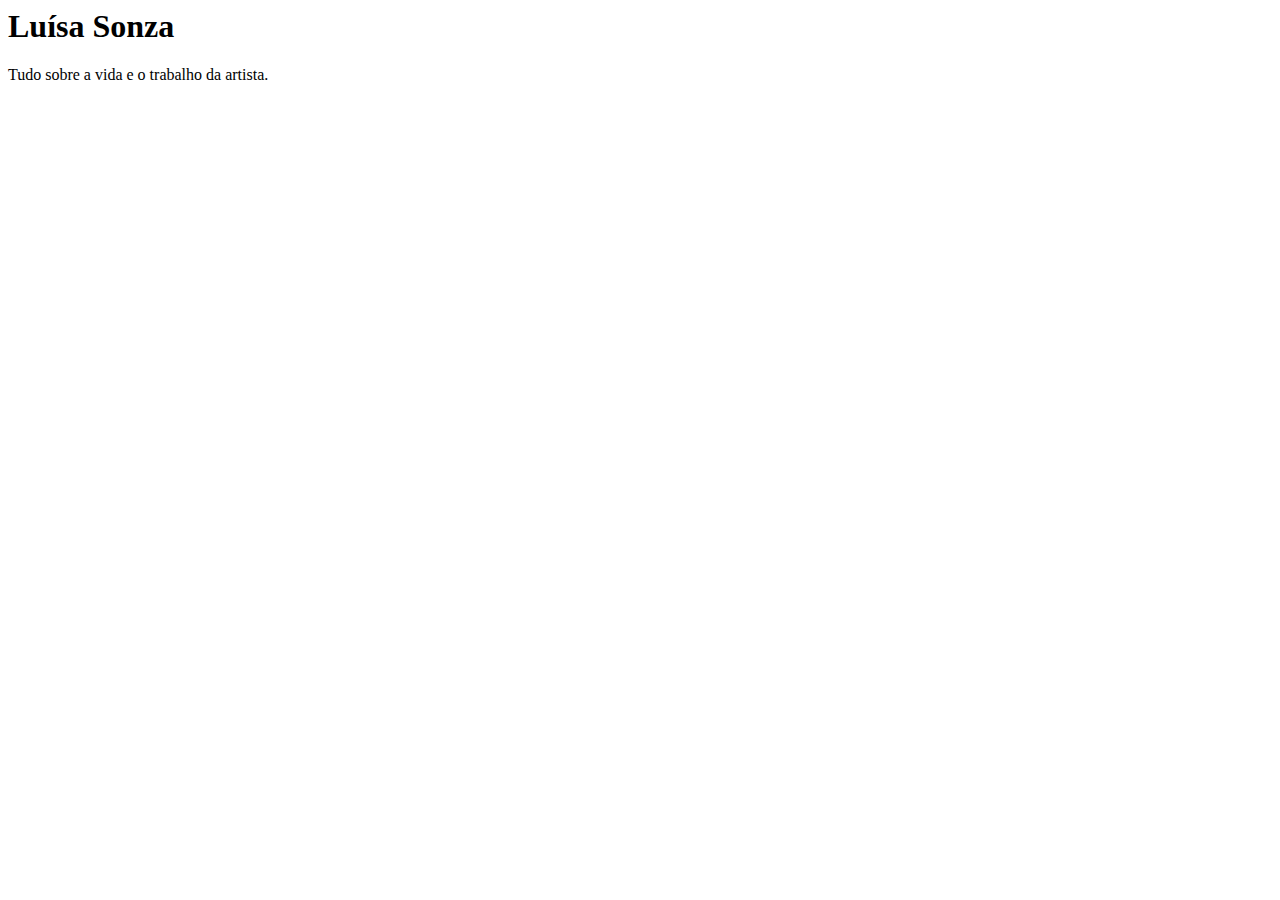
==== index.html @ fafc8a3d "rename Untitled-1.html to index.html" ====
<head>
    <meta charset="UTF-8">
    <meta name="viewport" content="width=device-width, initial-scale=1.0">
    <link rel="stylesheet" href="Untitled-1.css">
    <title>Luísa Sonza</title>
    
</head>
<body>

<div class="content">
    <h1>Luísa Sonza</h1>
    <p>Tudo sobre a vida e o trabalho da artista.</p>
</div>

</body>
</html>
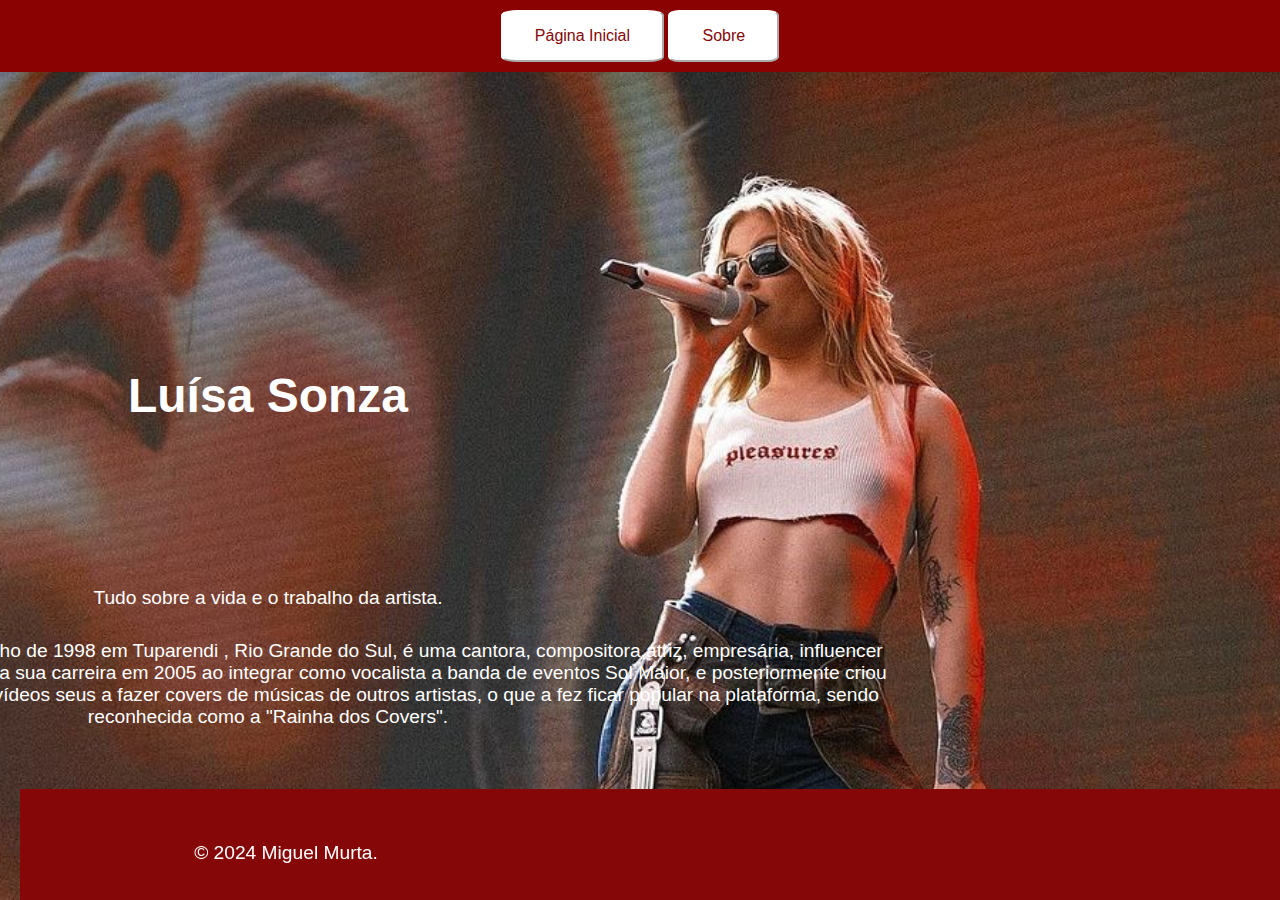
==== commit 92097580: "Add files via upload" ====
--- a/index.html
+++ b/index.html
@@ -1,16 +1,31 @@
 <head>
     <meta charset="UTF-8">
     <meta name="viewport" content="width=device-width, initial-scale=1.0">
-    <link rel="stylesheet" href="Untitled-1.css">
+    <link rel="stylesheet" href="index.css">
     <title>Luísa Sonza</title>
     
 </head>
 <body>
-
+<header>
+ <button class="button1">Página Inicial</button>
+ <button class="button2">Sobre</button>
+</header>
 <div class="content">
     <h1>Luísa Sonza</h1>
     <p>Tudo sobre a vida e o trabalho da artista.</p>
+
+    <p>Luísa Gerloff Sonza nasceu em 18 de julho de 1998 em
+        Tuparendi
+        ,
+        Rio Grande do Sul, é uma cantora, compositora,atriz, empresária, influencer digital e apresentadora brasileira.
+        Iniciou a sua carreira em 2005 ao integrar como vocalista a banda de eventos Sol Maior, e posteriormente criou uma conta no YouTube onde publicava vídeos seus a fazer covers de músicas de outros artistas, o que a fez ficar popular na
+        plataforma, sendo reconhecida como a "Rainha dos Covers".</p>
+     <footer>
+        <p>&copy; 2024 Miguel Murta.</p>
+    </footer>
+    
+    </body>
 </div>
 
 </body>
-</html>
+</html>--- a/index.css
+++ b/index.css
@@ -0,0 +1,66 @@
+
+
+header {
+    background-color: #333;
+    color: #fff;
+    padding: 10px;
+    text-align: center;
+}
+
+        body {
+            font-family: Arial, sans-serif;
+            margin: 0;
+            padding: 0;
+            background-image: url(395630127_18405319714042103_9035538455250871602_n.jpg);
+            background-size: cover;
+            background-position: center;
+            height: 100vh;
+            color: #fff;
+        }
+        header {
+            background-color: #8b0202;
+            color: #fff;
+            padding: 10px;
+            text-align: center;
+        }
+
+       button{
+        border-radius: 10%;
+        transition-duration: 0.4s;
+        background-color: rgb(255, 255, 255);
+        border-color: #fff;
+        color: #850707;
+        padding: 15px 32px;
+        text-align: center;
+        font-size: 16px;
+        font-family: Verdana, Geneva, Tahoma, sans-serif;
+    }
+      
+        section {
+            padding: 20px;
+        }
+        footer {
+            background-color: #850707;
+            color: #fff;
+            text-align: center;
+            padding: 10px;
+            position: fixed;
+            bottom: 0;
+            width: 100%;
+        }
+        .content {
+            padding: 20px;
+            text-align: center;
+        }
+        h1 {
+            font-size: 3em;
+            margin-top: 50px;
+            transform: translate(-30%,-30%);
+            padding-top: 28%;
+        }
+        p {
+            font-size: 1.2em;
+            margin-top: 50px;
+            transform: translate(-30%,-30%);
+            padding-top: -30%;
+        }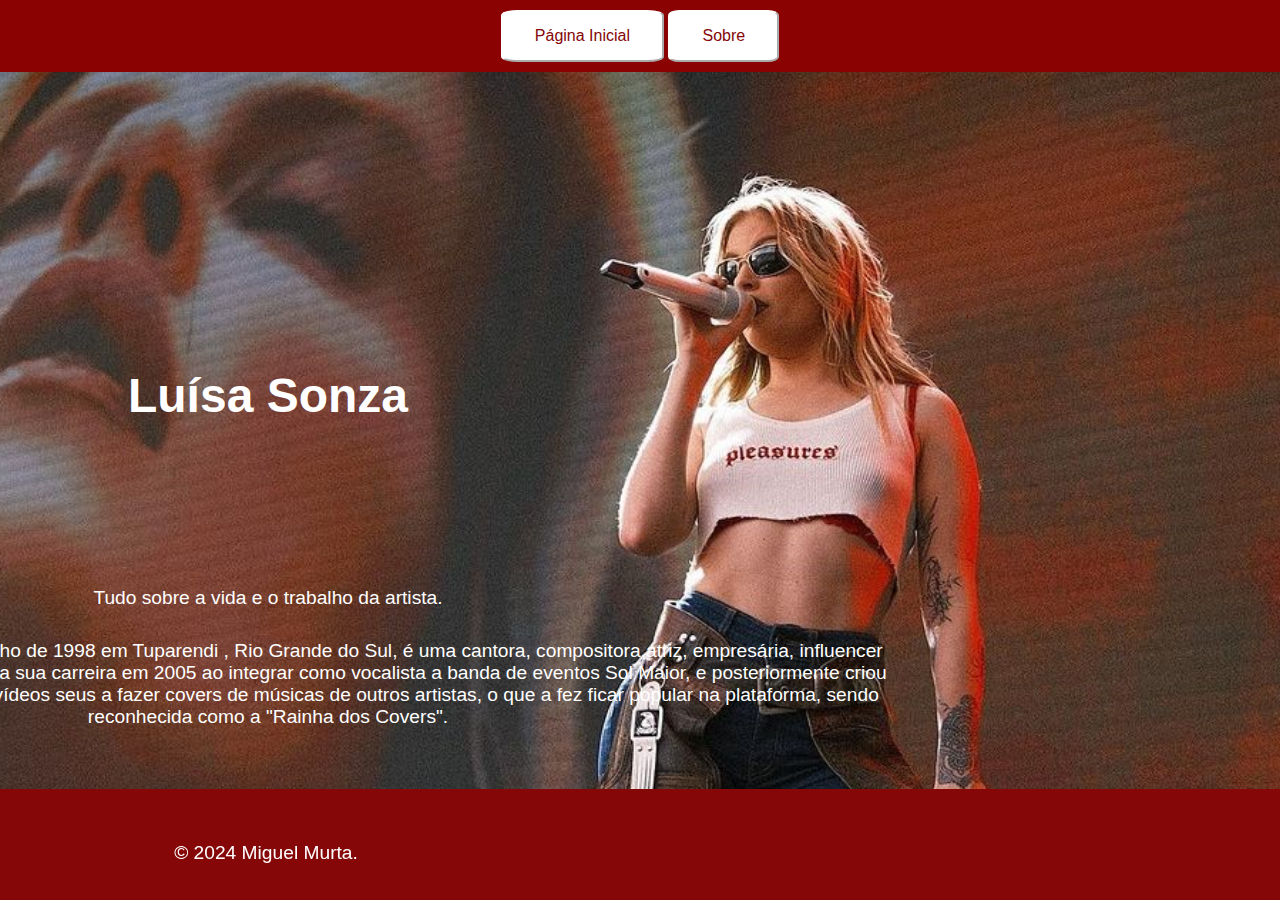
==== commit 7d16cde6: "Add files via upload" ====
--- a/index.html
+++ b/index.html
@@ -10,6 +10,7 @@
  <button class="button1">Página Inicial</button>
  <button class="button2">Sobre</button>
 </header>
+<body>
 <div class="content">
     <h1>Luísa Sonza</h1>
     <p>Tudo sobre a vida e o trabalho da artista.</p>
@@ -20,12 +21,11 @@
         Rio Grande do Sul, é uma cantora, compositora,atriz, empresária, influencer digital e apresentadora brasileira.
         Iniciou a sua carreira em 2005 ao integrar como vocalista a banda de eventos Sol Maior, e posteriormente criou uma conta no YouTube onde publicava vídeos seus a fazer covers de músicas de outros artistas, o que a fez ficar popular na
         plataforma, sendo reconhecida como a "Rainha dos Covers".</p>
+</div>
+</body>
      <footer>
         <p>&copy; 2024 Miguel Murta.</p>
     </footer>
-    
-    </body>
-</div>
 
-</body>
+
 </html>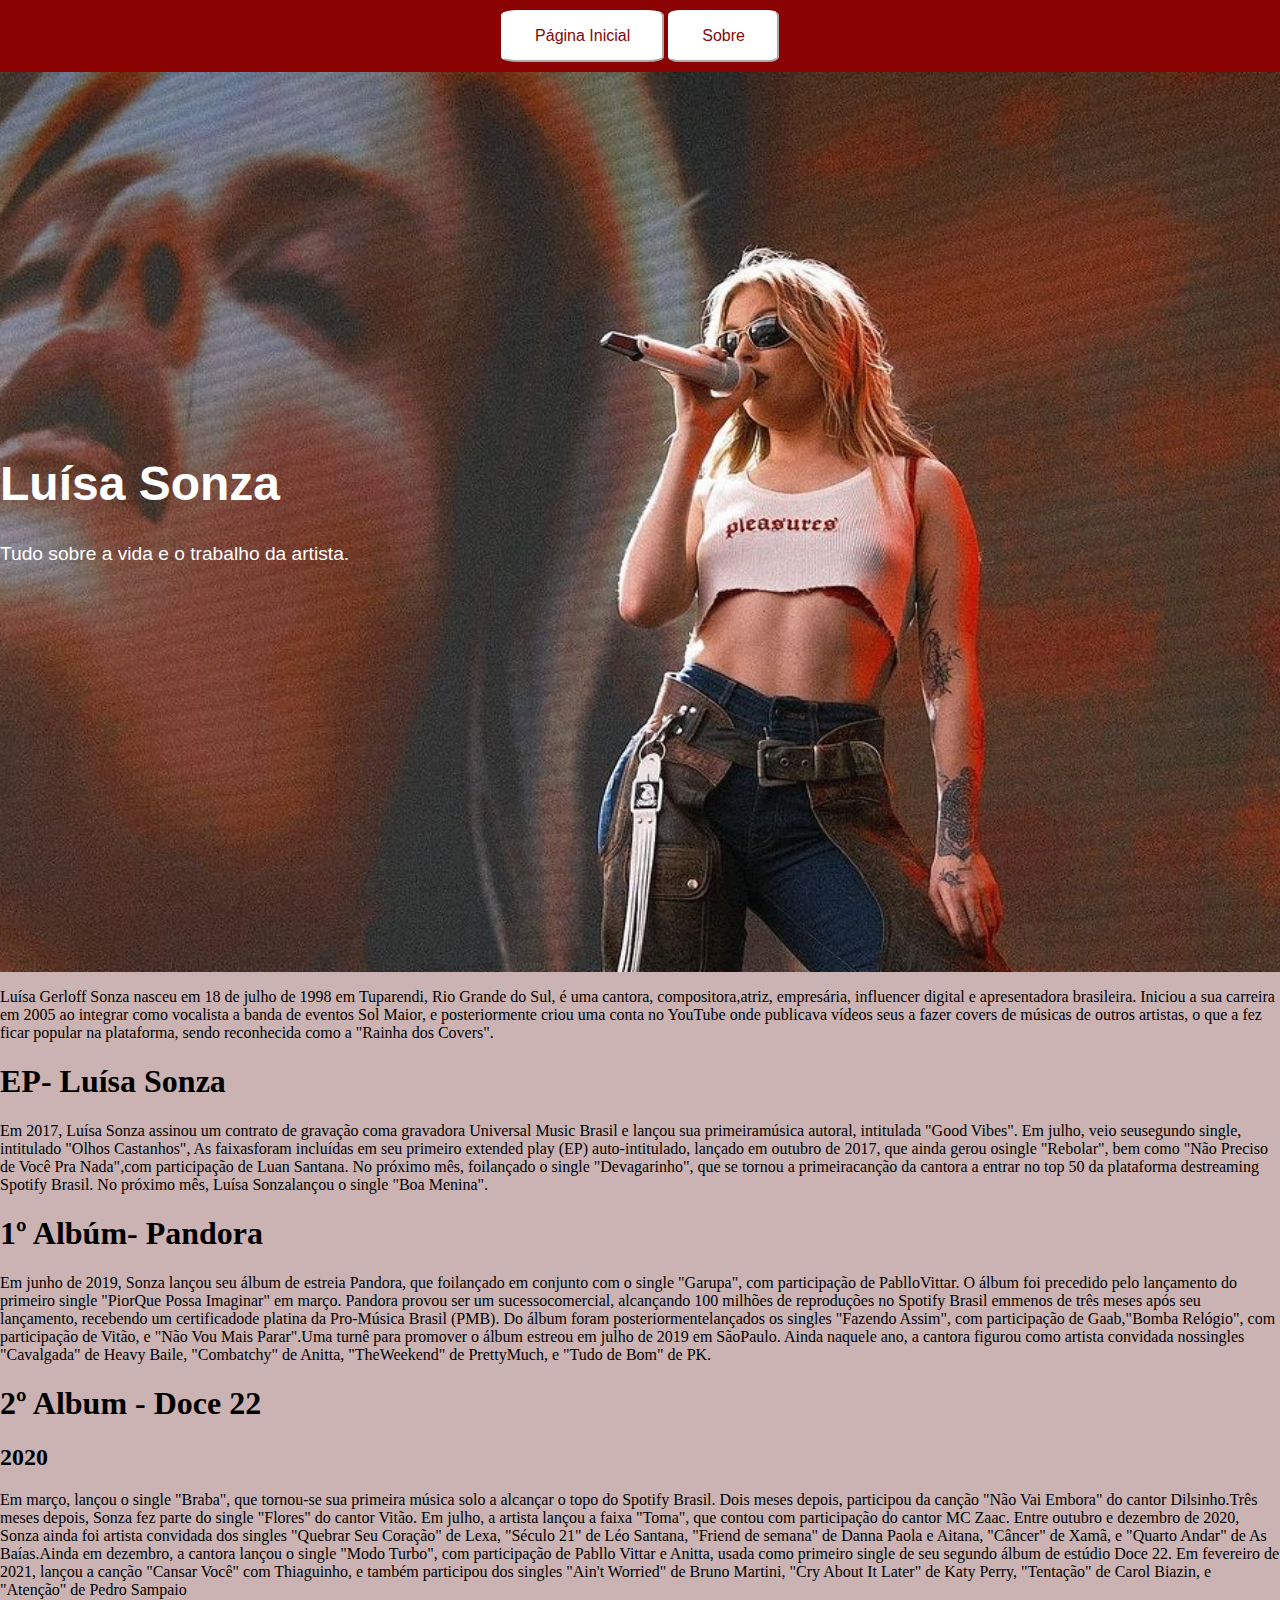
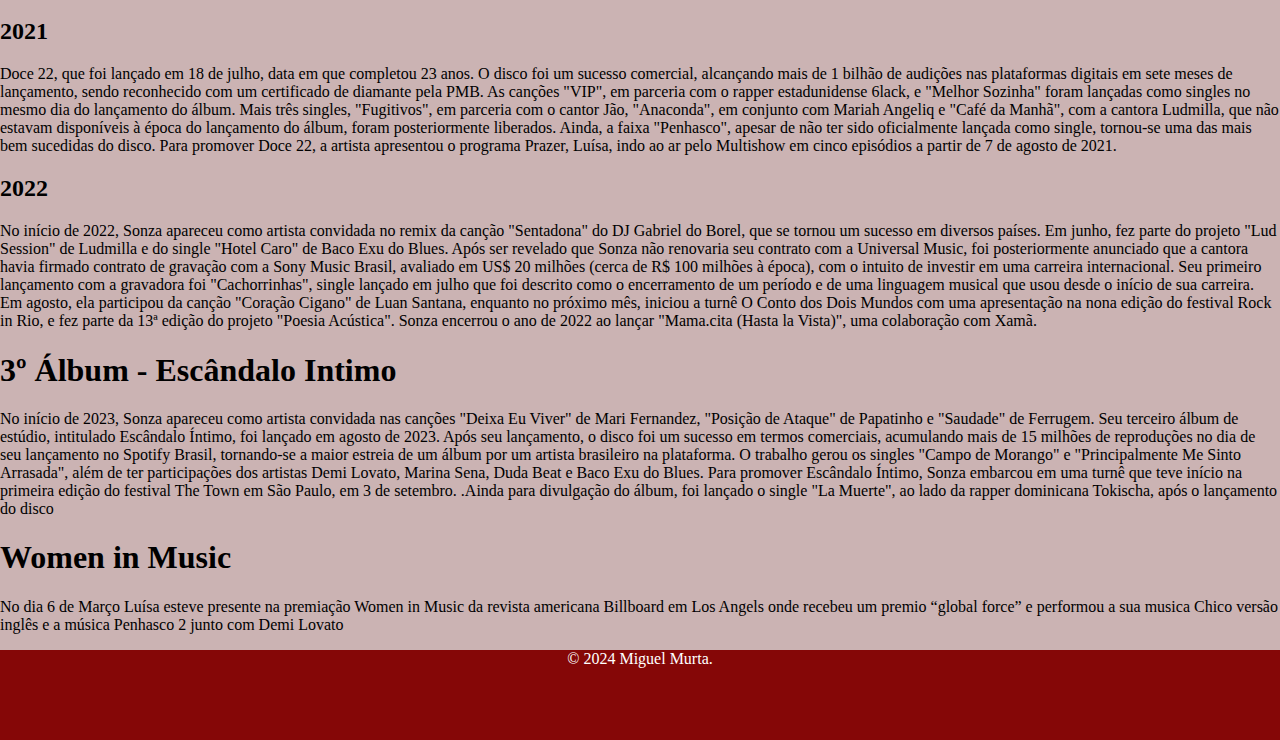
==== commit 1a2e9555: "Add files via upload" ====
--- a/index.html
+++ b/index.html
@@ -11,21 +11,81 @@
  <button class="button2">Sobre</button>
 </header>
 <body>
-<div class="content">
+<div class="intro">
     <h1>Luísa Sonza</h1>
     <p>Tudo sobre a vida e o trabalho da artista.</p>
-
-    <p>Luísa Gerloff Sonza nasceu em 18 de julho de 1998 em
-        Tuparendi
-        ,
-        Rio Grande do Sul, é uma cantora, compositora,atriz, empresária, influencer digital e apresentadora brasileira.
+</div>
+<div class="intro2">
+    <p>Luísa Gerloff Sonza nasceu em 18 de julho de 1998 em Tuparendi, Rio Grande do Sul, é uma cantora, compositora,atriz, empresária, influencer digital e apresentadora brasileira.
         Iniciou a sua carreira em 2005 ao integrar como vocalista a banda de eventos Sol Maior, e posteriormente criou uma conta no YouTube onde publicava vídeos seus a fazer covers de músicas de outros artistas, o que a fez ficar popular na
         plataforma, sendo reconhecida como a "Rainha dos Covers".</p>
+    </div>
+<div class="intro3">
+    <h1>EP- Luísa Sonza</h1>
+    <p>Em 2017, Luísa Sonza assinou um contrato de gravação coma gravadora Universal Music Brasil e lançou sua primeiramúsica autoral, intitulada "Good Vibes". Em julho, veio seusegundo single, intitulado "Olhos Castanhos", As faixasforam incluídas em seu primeiro extended play (EP) auto-intitulado, lançado em outubro de 2017, que ainda gerou osingle "Rebolar", bem como "Não Preciso de Você Pra Nada",com participação de Luan Santana. No próximo mês, foilançado o single "Devagarinho", que se tornou a primeiracanção da cantora a entrar no top 50 da plataforma destreaming Spotify Brasil. No próximo mês, Luísa Sonzalançou o single "Boa Menina".</p>
 </div>
-</body>
+<div class="intro4">
+    <h1>1º Albúm- Pandora</h1>
+    <p>Em junho de 2019, Sonza lançou seu álbum de estreia Pandora, que foilançado em conjunto com o single "Garupa", com participação de PablloVittar. O álbum foi precedido pelo lançamento do primeiro single "PiorQue Possa Imaginar" em março. Pandora provou ser um sucessocomercial, alcançando 100 milhões de reproduções no Spotify Brasil emmenos de três meses após seu lançamento, recebendo um certificadode platina da Pro-Música Brasil (PMB). Do álbum foram posteriormentelançados os singles "Fazendo Assim", com participação de Gaab,"Bomba Relógio", com participação de Vitão, e "Não Vou Mais Parar".Uma turnê para promover o álbum estreou em julho de 2019 em SãoPaulo. Ainda naquele ano, a cantora figurou como artista convidada nossingles "Cavalgada" de Heavy Baile, "Combatchy" de Anitta, "TheWeekend" de PrettyMuch, e "Tudo de Bom" de PK.</p>
+</div>
+<div class="intro5">
+    <h1>2º Album - Doce 22</h1>
+    <h2>2020</h2>
+    <p>Em março, lançou o single "Braba", que tornou-se sua primeira música solo a alcançar o topo do Spotify Brasil. Dois meses
+        depois, participou da canção "Não Vai Embora" do cantor Dilsinho.Três meses depois, Sonza fez parte do single "Flores" do
+        cantor Vitão. Em julho, a artista lançou a faixa "Toma", que contou com participação do cantor MC Zaac. Entre outubro e
+        dezembro de 2020, Sonza ainda foi artista convidada dos singles "Quebrar Seu Coração" de Lexa, "Século 21" de Léo Santana,
+        "Friend de semana" de Danna Paola e Aitana, "Câncer" de Xamã, e "Quarto Andar" de As Baías.Ainda em dezembro, a cantora
+        lançou o single "Modo Turbo", com participação de Pabllo Vittar e Anitta, usada como primeiro single de seu segundo álbum
+        de estúdio Doce 22. Em fevereiro de 2021, lançou a canção "Cansar Você" com Thiaguinho, e também participou dos singles
+         "Ain't Worried" de Bruno Martini, "Cry About It Later" de Katy Perry, "Tentação" de Carol Biazin, e "Atenção" de Pedro Sampaio</p>
+    <h2>2021</h2>
+    <p>Doce 22, que foi lançado em 18 de julho, data em que completou 23 anos. O disco foi um sucesso comercial,
+        alcançando mais de 1 bilhão de audições nas plataformas digitais em sete meses de lançamento, sendo reconhecido
+        com um certificado de diamante pela PMB. As canções "VIP", em parceria com o rapper estadunidense 6lack, e "Melhor
+        Sozinha" foram lançadas como singles no mesmo dia do lançamento do álbum. Mais três singles, "Fugitivos", em
+        parceria com o cantor Jão, "Anaconda", em conjunto com Mariah Angeliq e "Café da Manhã", com a cantora Ludmilla,
+        que não estavam disponíveis à época do lançamento do álbum, foram posteriormente liberados. Ainda, a faixa
+        "Penhasco", apesar de não ter sido oficialmente lançada como single, tornou-se uma das mais bem sucedidas do disco.
+        Para promover Doce 22, a artista apresentou o programa Prazer, Luísa, indo ao ar pelo Multishow em cinco episódios a
+        partir de 7 de agosto de 2021.</p> 
+    <h2>2022</h2>
+    <p>No início de 2022, Sonza apareceu como artista convidada no remix da canção "Sentadona" do DJ Gabriel do Borel, que se
+        tornou um sucesso em diversos países. Em junho, fez parte do projeto "Lud Session" de Ludmilla e do single "Hotel Caro" de
+        Baco Exu do Blues. Após ser revelado que Sonza não renovaria seu contrato com a Universal Music, foi posteriormente
+        anunciado que a cantora havia firmado contrato de gravação com a Sony Music Brasil, avaliado em US$ 20 milhões (cerca de
+        R$ 100 milhões à época), com o intuito de investir em uma carreira internacional. Seu primeiro lançamento com a gravadora foi
+        "Cachorrinhas", single lançado em julho que foi descrito como o encerramento de um período e de uma linguagem musical que
+        usou desde o início de sua carreira. Em agosto, ela participou da canção "Coração Cigano" de Luan Santana, enquanto no
+        próximo mês, iniciou a turnê O Conto dos Dois Mundos com uma apresentação na nona edição do festival Rock in Rio, e fez
+        parte da 13ª edição do projeto "Poesia Acústica". Sonza encerrou o ano de 2022 ao lançar "Mama.cita (Hasta la Vista)", uma
+        colaboração com Xamã.</p>
+    <h1>3º Álbum - Escândalo Intimo</h1>
+    <p>No início de 2023, Sonza apareceu como artista convidada nas canções "Deixa Eu Viver" de
+        Mari Fernandez, "Posição de Ataque" de Papatinho e "Saudade" de Ferrugem. Seu terceiro
+        álbum de estúdio, intitulado Escândalo Íntimo, foi lançado em agosto de 2023. Após seu
+        lançamento, o disco foi um sucesso em termos comerciais, acumulando mais de 15 milhões de
+        reproduções no dia de seu lançamento no Spotify Brasil, tornando-se a maior estreia de um
+        álbum por um artista brasileiro na plataforma. O trabalho gerou os singles "Campo de Morango"
+        e "Principalmente Me Sinto Arrasada", além de ter participações dos artistas Demi Lovato,
+        Marina Sena, Duda Beat e Baco Exu do Blues. Para promover Escândalo Íntimo, Sonza
+        embarcou em uma turnê que teve início na primeira edição do festival The Town em São Paulo,
+        em 3 de setembro. .Ainda para divulgação do álbum, foi lançado o single "La Muerte", ao lado
+        da rapper dominicana Tokischa, após o lançamento do disco</p>
+    <h1>Women in Music</h1>
+    <p>No dia 6 de Março Luísa esteve presente na premiação Women in Music da revista americana
+        Billboard em Los Angels onde recebeu um premio “global force” e performou a sua musica
+        Chico versão inglês e a música Penhasco 2 junto com Demi Lovato</p>
+</div>
+    
+
+
+
+
+
      <footer>
         <p>&copy; 2024 Miguel Murta.</p>
     </footer>
 
-
+</body>
 </html>--- a/index.css
+++ b/index.css
@@ -1,28 +1,41 @@
-
-
 header {
-    background-color: #333;
-    color: #fff;
-    padding: 10px;
-    text-align: center;
+        background-color: #8b0202;
+        color: #fff;
+        padding: 10px;
+        text-align: center;
+        margin: 0%;
 }
 
-        body {
-            font-family: Arial, sans-serif;
+    body {
             margin: 0;
             padding: 0;
-            background-image: url(395630127_18405319714042103_9035538455250871602_n.jpg);
-            background-size: cover;
-            background-position: center;
-            height: 100vh;
-            color: #fff;
+            background-color:#cbb3b3 ;
         }
-        header {
-            background-color: #8b0202;
-            color: #fff;
-            padding: 10px;
-            text-align: center;
-        }
+
+    .intro{
+        background-image: url(395630127_18405319714042103_9035538455250871602_n.jpg);
+        background-repeat: no-repeat;
+        background-size: cover;
+        height: 100%;
+        width: 100%;
+        font-family: Arial, sans-serif;
+        background-position: center;
+        color: #fff;
+        object-fit: cover;
+        margin-top: 0%;
+        padding-top: 0%;
+    }
+    
+    .intro h1 {
+        font-size: 3em;
+        padding-top: 30%;
+        margin-top: 0%;
+        
+    }
+    .intro p {
+        font-size: 1.2em;
+       
+    }
 
        button{
         border-radius: 10%;
@@ -35,32 +48,14 @@
         font-size: 16px;
         font-family: Verdana, Geneva, Tahoma, sans-serif;
     }
-      
-        section {
-            padding: 20px;
-        }
+
         footer {
             background-color: #850707;
             color: #fff;
             text-align: center;
-            padding: 10px;
-            position: fixed;
             bottom: 0;
             width: 100%;
+            height: 10%;
         }
-        .content {
-            padding: 20px;
-            text-align: center;
-        }
-        h1 {
-            font-size: 3em;
-            margin-top: 50px;
-            transform: translate(-30%,-30%);
-            padding-top: 28%;
-        }
-        p {
-            font-size: 1.2em;
-            margin-top: 50px;
-            transform: translate(-30%,-30%);
-            padding-top: -30%;
-        }+       
+    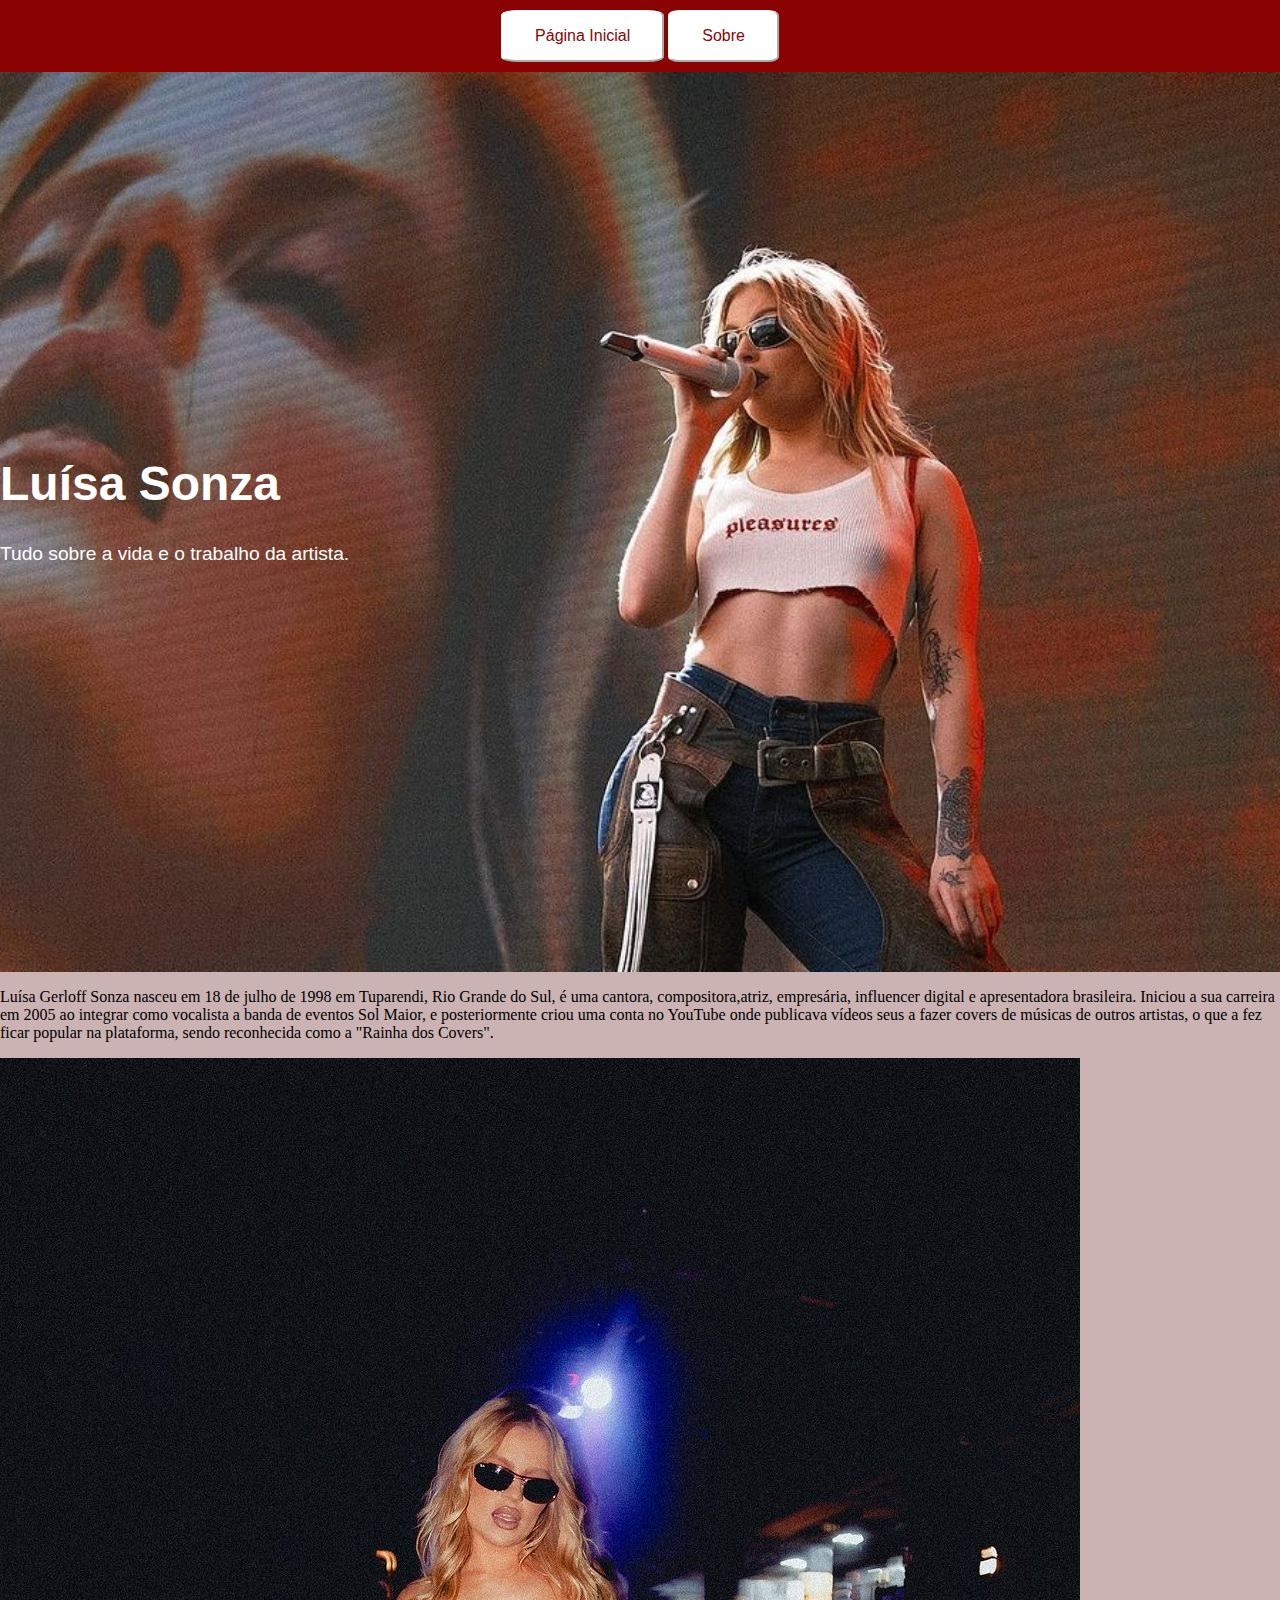
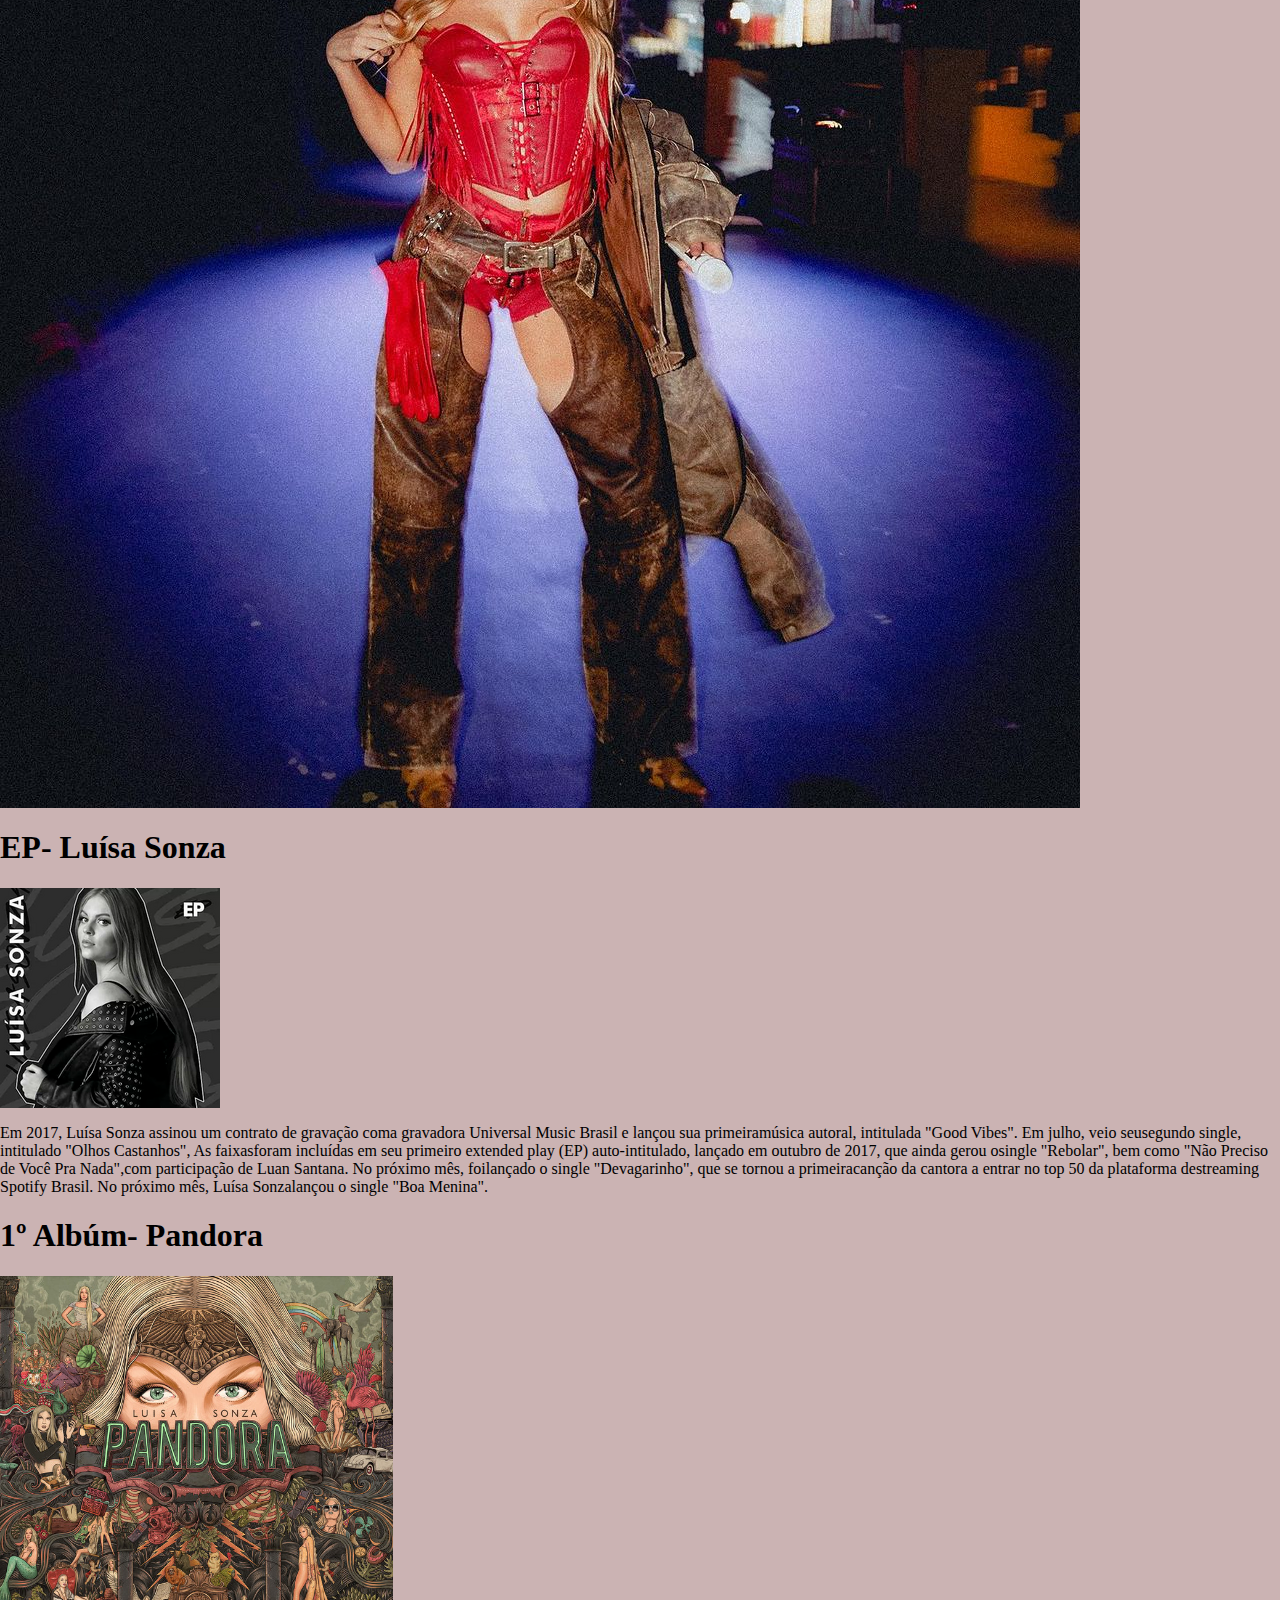
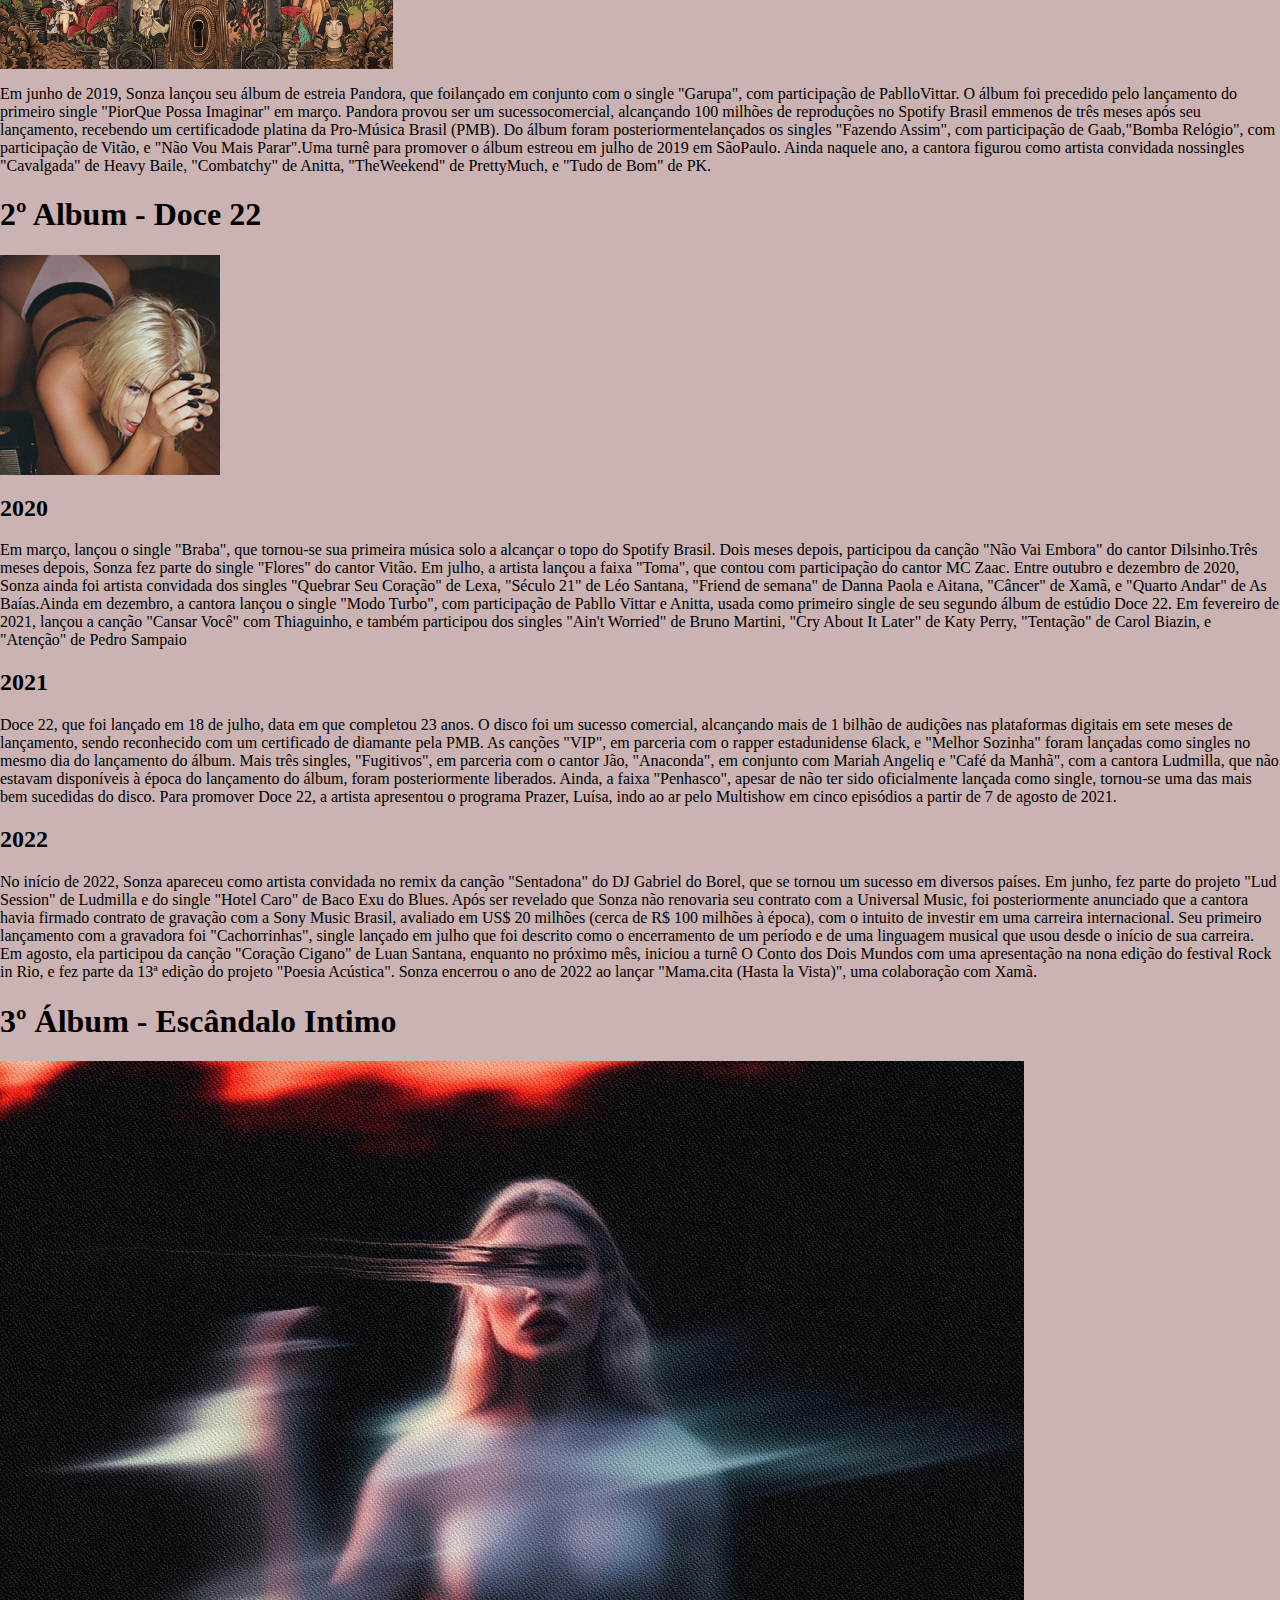
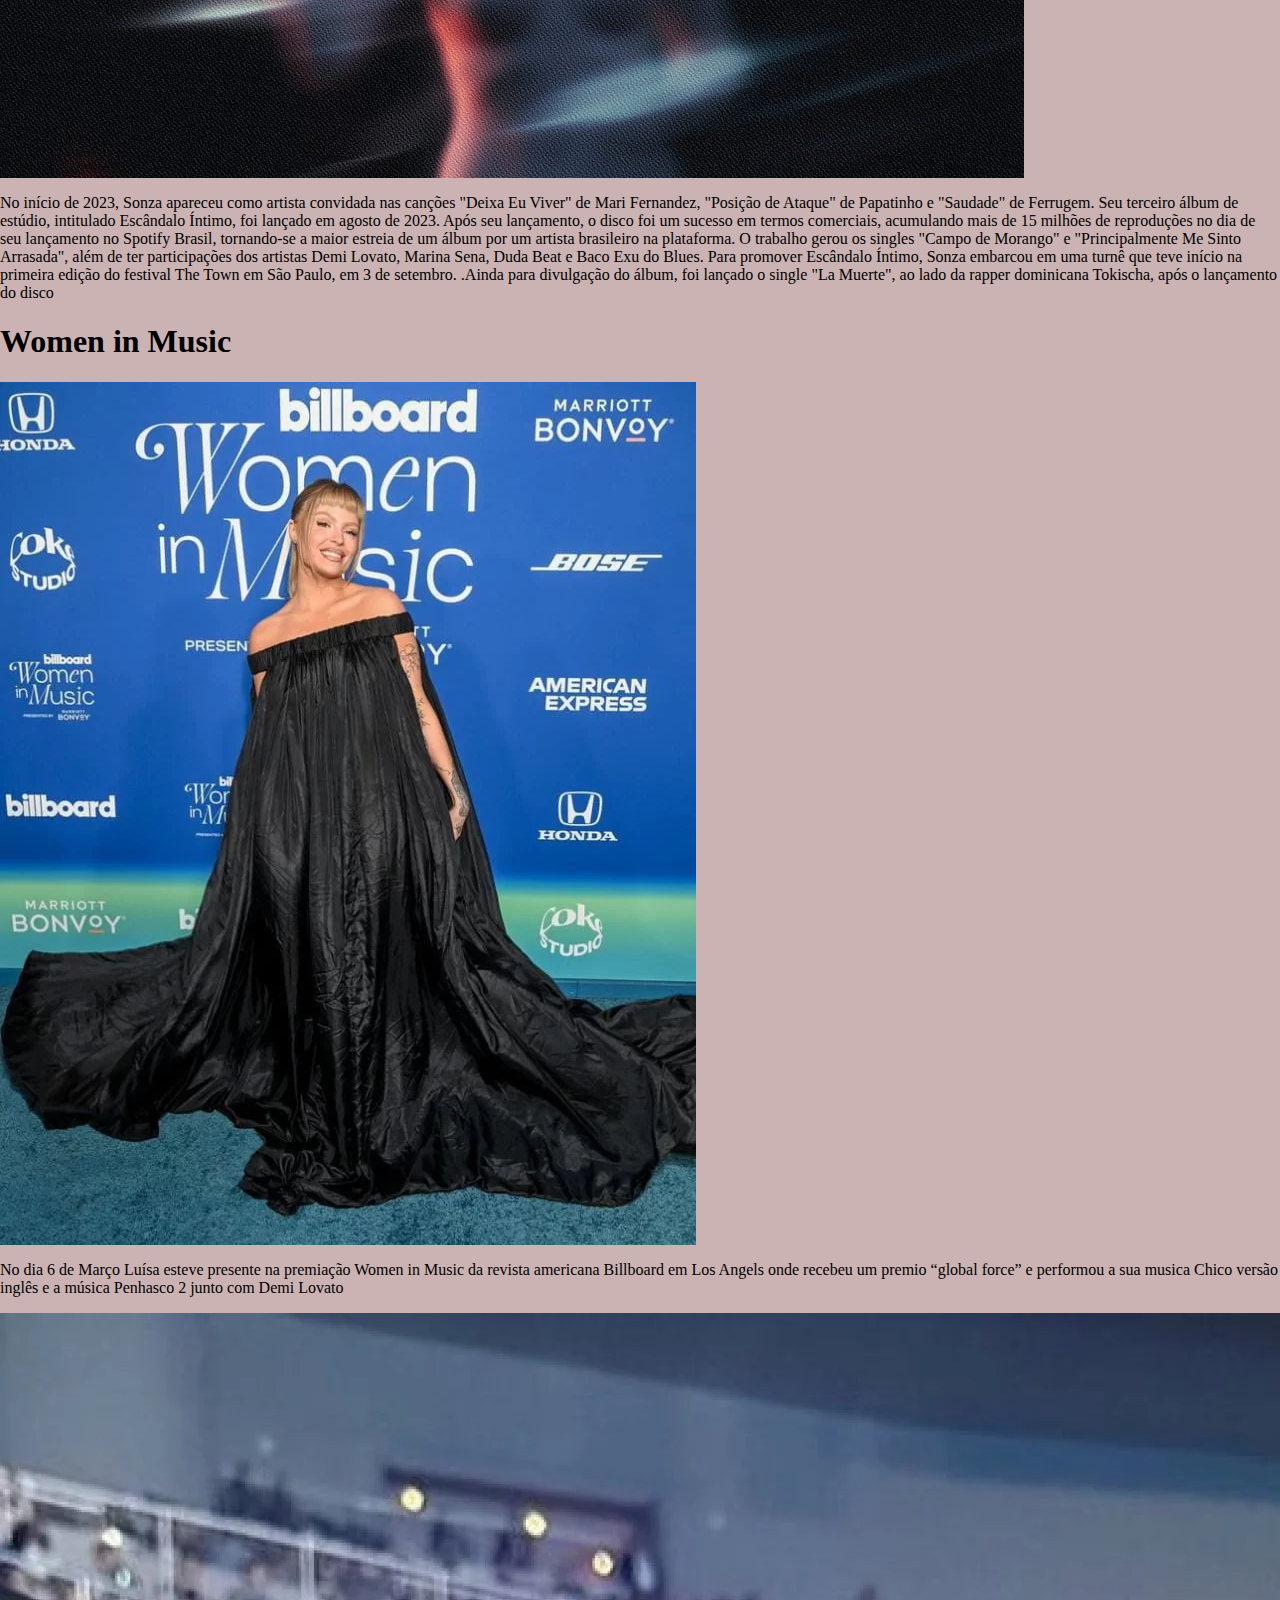
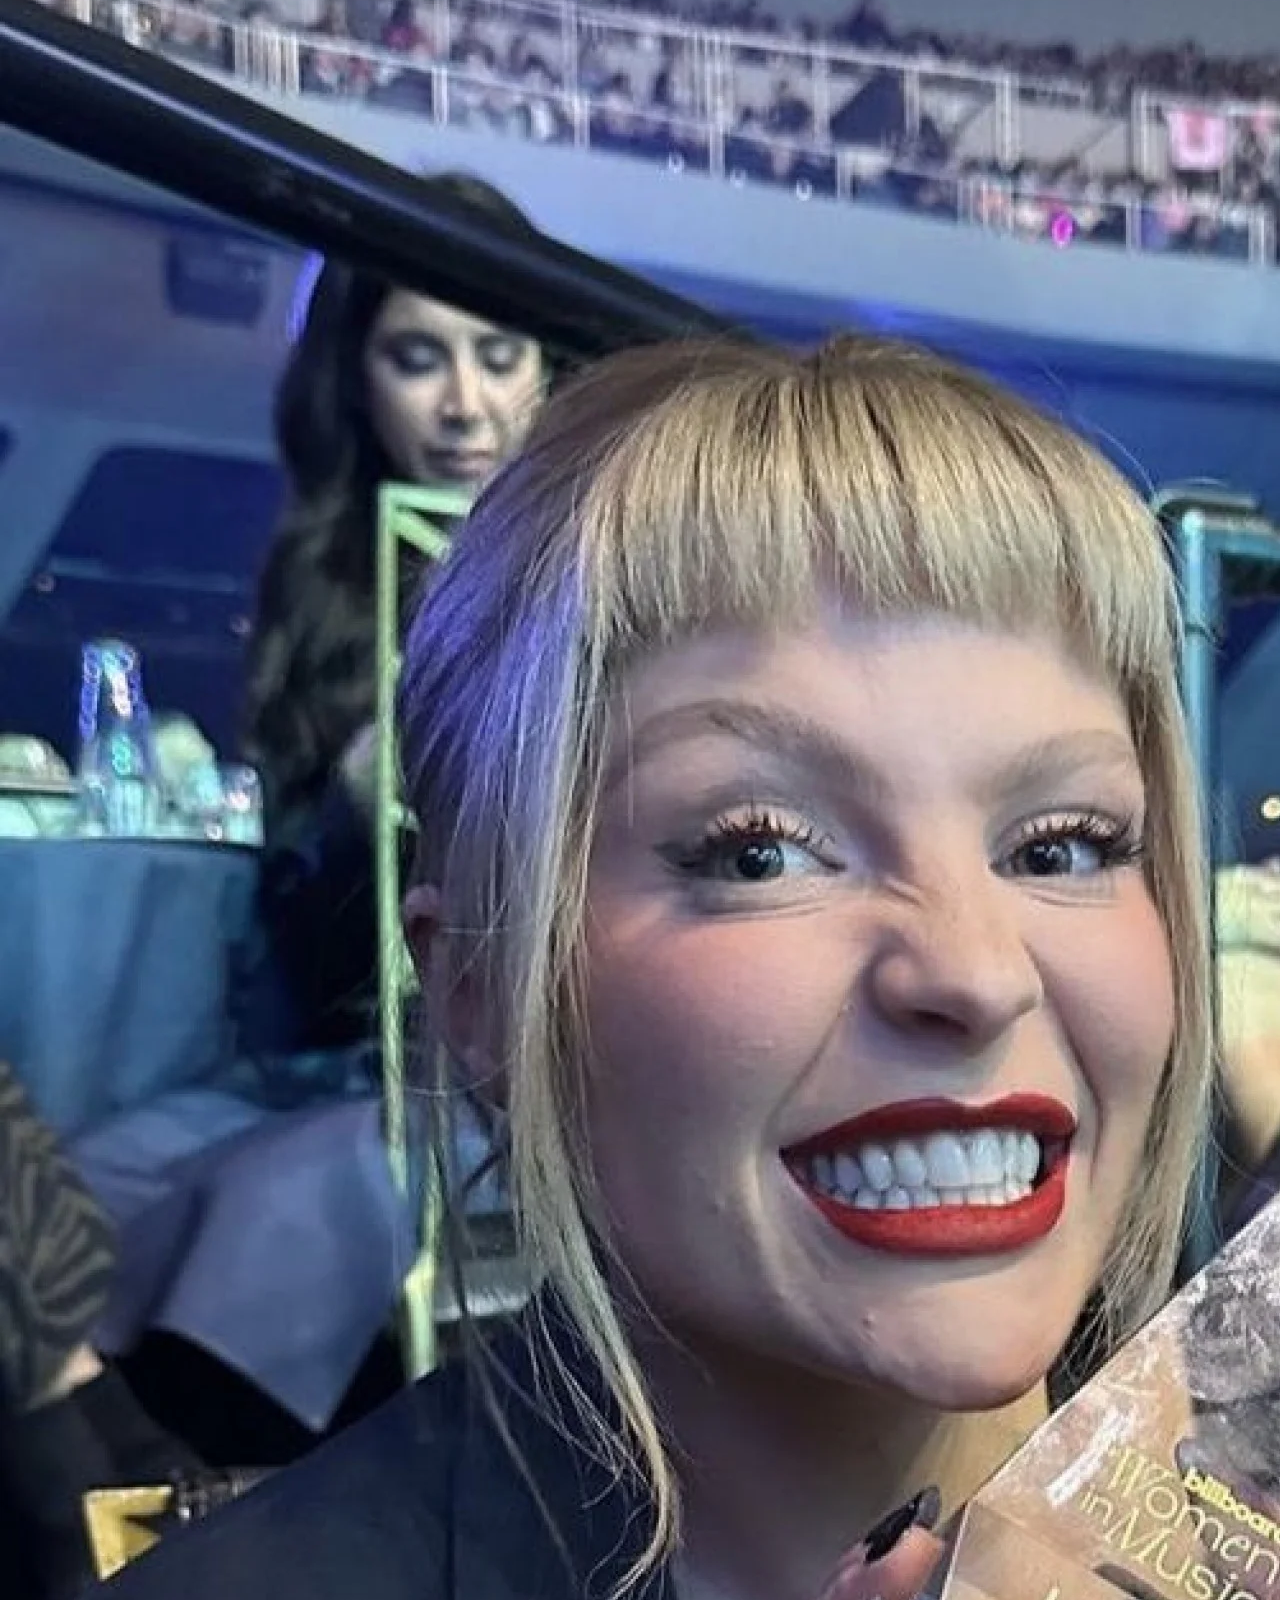
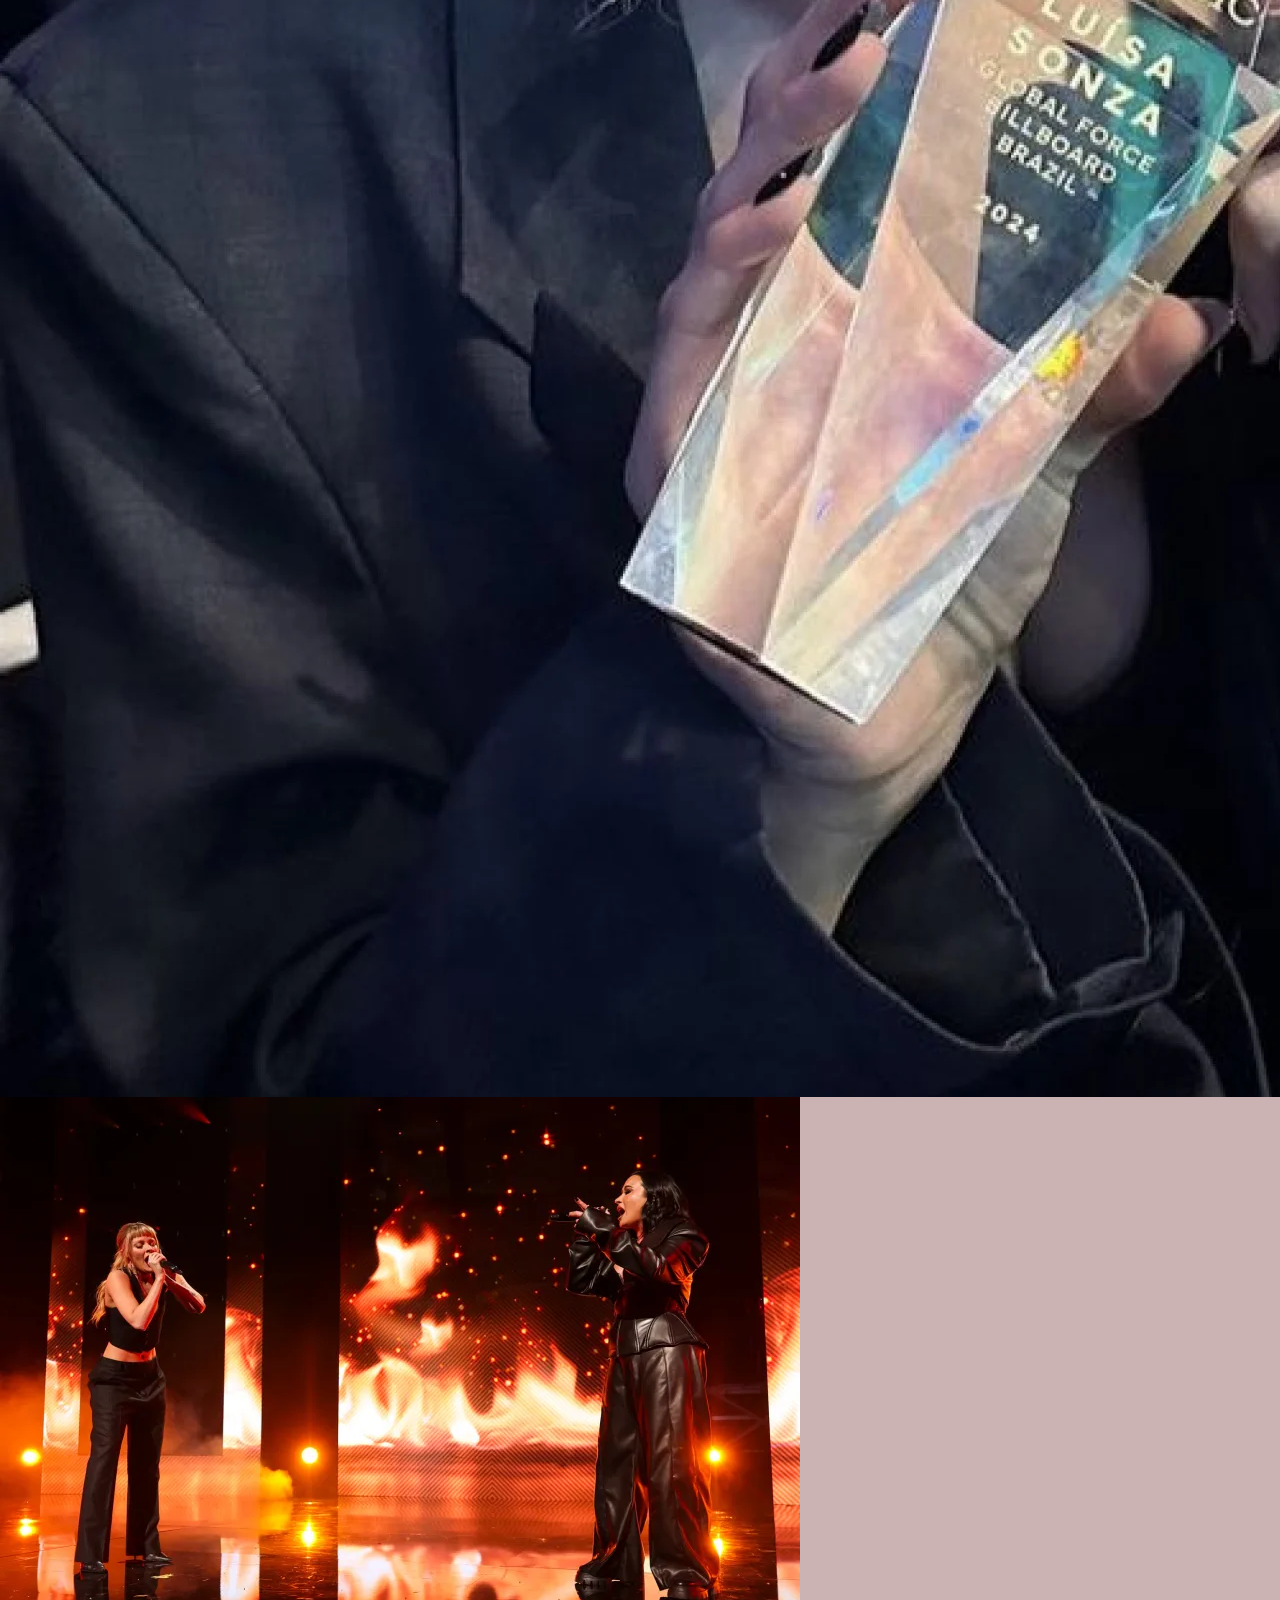
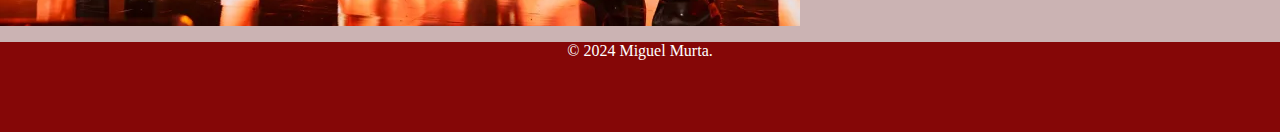
==== commit 035fa35c: "Add files via upload" ====
--- a/index.html
+++ b/index.html
@@ -19,17 +19,21 @@
     <p>Luísa Gerloff Sonza nasceu em 18 de julho de 1998 em Tuparendi, Rio Grande do Sul, é uma cantora, compositora,atriz, empresária, influencer digital e apresentadora brasileira.
         Iniciou a sua carreira em 2005 ao integrar como vocalista a banda de eventos Sol Maior, e posteriormente criou uma conta no YouTube onde publicava vídeos seus a fazer covers de músicas de outros artistas, o que a fez ficar popular na
         plataforma, sendo reconhecida como a "Rainha dos Covers".</p>
+    <img src="410690522_18415341076042103_2620872791992049871_n.jpg">
     </div>
 <div class="intro3">
     <h1>EP- Luísa Sonza</h1>
+    <img src="Luísa_Sonza_-_Luísa_Sonza_(EP).png">
     <p>Em 2017, Luísa Sonza assinou um contrato de gravação coma gravadora Universal Music Brasil e lançou sua primeiramúsica autoral, intitulada "Good Vibes". Em julho, veio seusegundo single, intitulado "Olhos Castanhos", As faixasforam incluídas em seu primeiro extended play (EP) auto-intitulado, lançado em outubro de 2017, que ainda gerou osingle "Rebolar", bem como "Não Preciso de Você Pra Nada",com participação de Luan Santana. No próximo mês, foilançado o single "Devagarinho", que se tornou a primeiracanção da cantora a entrar no top 50 da plataforma destreaming Spotify Brasil. No próximo mês, Luísa Sonzalançou o single "Boa Menina".</p>
 </div>
 <div class="intro4">
     <h1>1º Albúm- Pandora</h1>
+    <img src="Pandora_by_Luísa_Sonza.png">
     <p>Em junho de 2019, Sonza lançou seu álbum de estreia Pandora, que foilançado em conjunto com o single "Garupa", com participação de PablloVittar. O álbum foi precedido pelo lançamento do primeiro single "PiorQue Possa Imaginar" em março. Pandora provou ser um sucessocomercial, alcançando 100 milhões de reproduções no Spotify Brasil emmenos de três meses após seu lançamento, recebendo um certificadode platina da Pro-Música Brasil (PMB). Do álbum foram posteriormentelançados os singles "Fazendo Assim", com participação de Gaab,"Bomba Relógio", com participação de Vitão, e "Não Vou Mais Parar".Uma turnê para promover o álbum estreou em julho de 2019 em SãoPaulo. Ainda naquele ano, a cantora figurou como artista convidada nossingles "Cavalgada" de Heavy Baile, "Combatchy" de Anitta, "TheWeekend" de PrettyMuch, e "Tudo de Bom" de PK.</p>
 </div>
 <div class="intro5">
     <h1>2º Album - Doce 22</h1>
+    <img src="Doce_22_-_Luísa_Sonza.png">
     <h2>2020</h2>
     <p>Em março, lançou o single "Braba", que tornou-se sua primeira música solo a alcançar o topo do Spotify Brasil. Dois meses
         depois, participou da canção "Não Vai Embora" do cantor Dilsinho.Três meses depois, Sonza fez parte do single "Flores" do
@@ -61,6 +65,7 @@
         parte da 13ª edição do projeto "Poesia Acústica". Sonza encerrou o ano de 2022 ao lançar "Mama.cita (Hasta la Vista)", uma
         colaboração com Xamã.</p>
     <h1>3º Álbum - Escândalo Intimo</h1>
+    <img src="Album-Artwork-1-1-scaled-e1693845474535-1024x717.jpg">
     <p>No início de 2023, Sonza apareceu como artista convidada nas canções "Deixa Eu Viver" de
         Mari Fernandez, "Posição de Ataque" de Papatinho e "Saudade" de Ferrugem. Seu terceiro
         álbum de estúdio, intitulado Escândalo Íntimo, foi lançado em agosto de 2023. Após seu
@@ -73,11 +78,15 @@
         em 3 de setembro. .Ainda para divulgação do álbum, foi lançado o single "La Muerte", ao lado
         da rapper dominicana Tokischa, após o lançamento do disco</p>
     <h1>Women in Music</h1>
+    <img src="lorena65e9ca881fe15.webp">
     <p>No dia 6 de Março Luísa esteve presente na premiação Women in Music da revista americana
         Billboard em Los Angels onde recebeu um premio “global force” e performou a sua musica
         Chico versão inglês e a música Penhasco 2 junto com Demi Lovato</p>
+    <img src="giczvihwcaa9lt7-32213297.webp">
+    <img src="Luisa-Sonza-and-Demi-Lovato-02-wim-women-in-music-show-2024-billboard-1548.webp">
 </div>
     
+
 
 
 
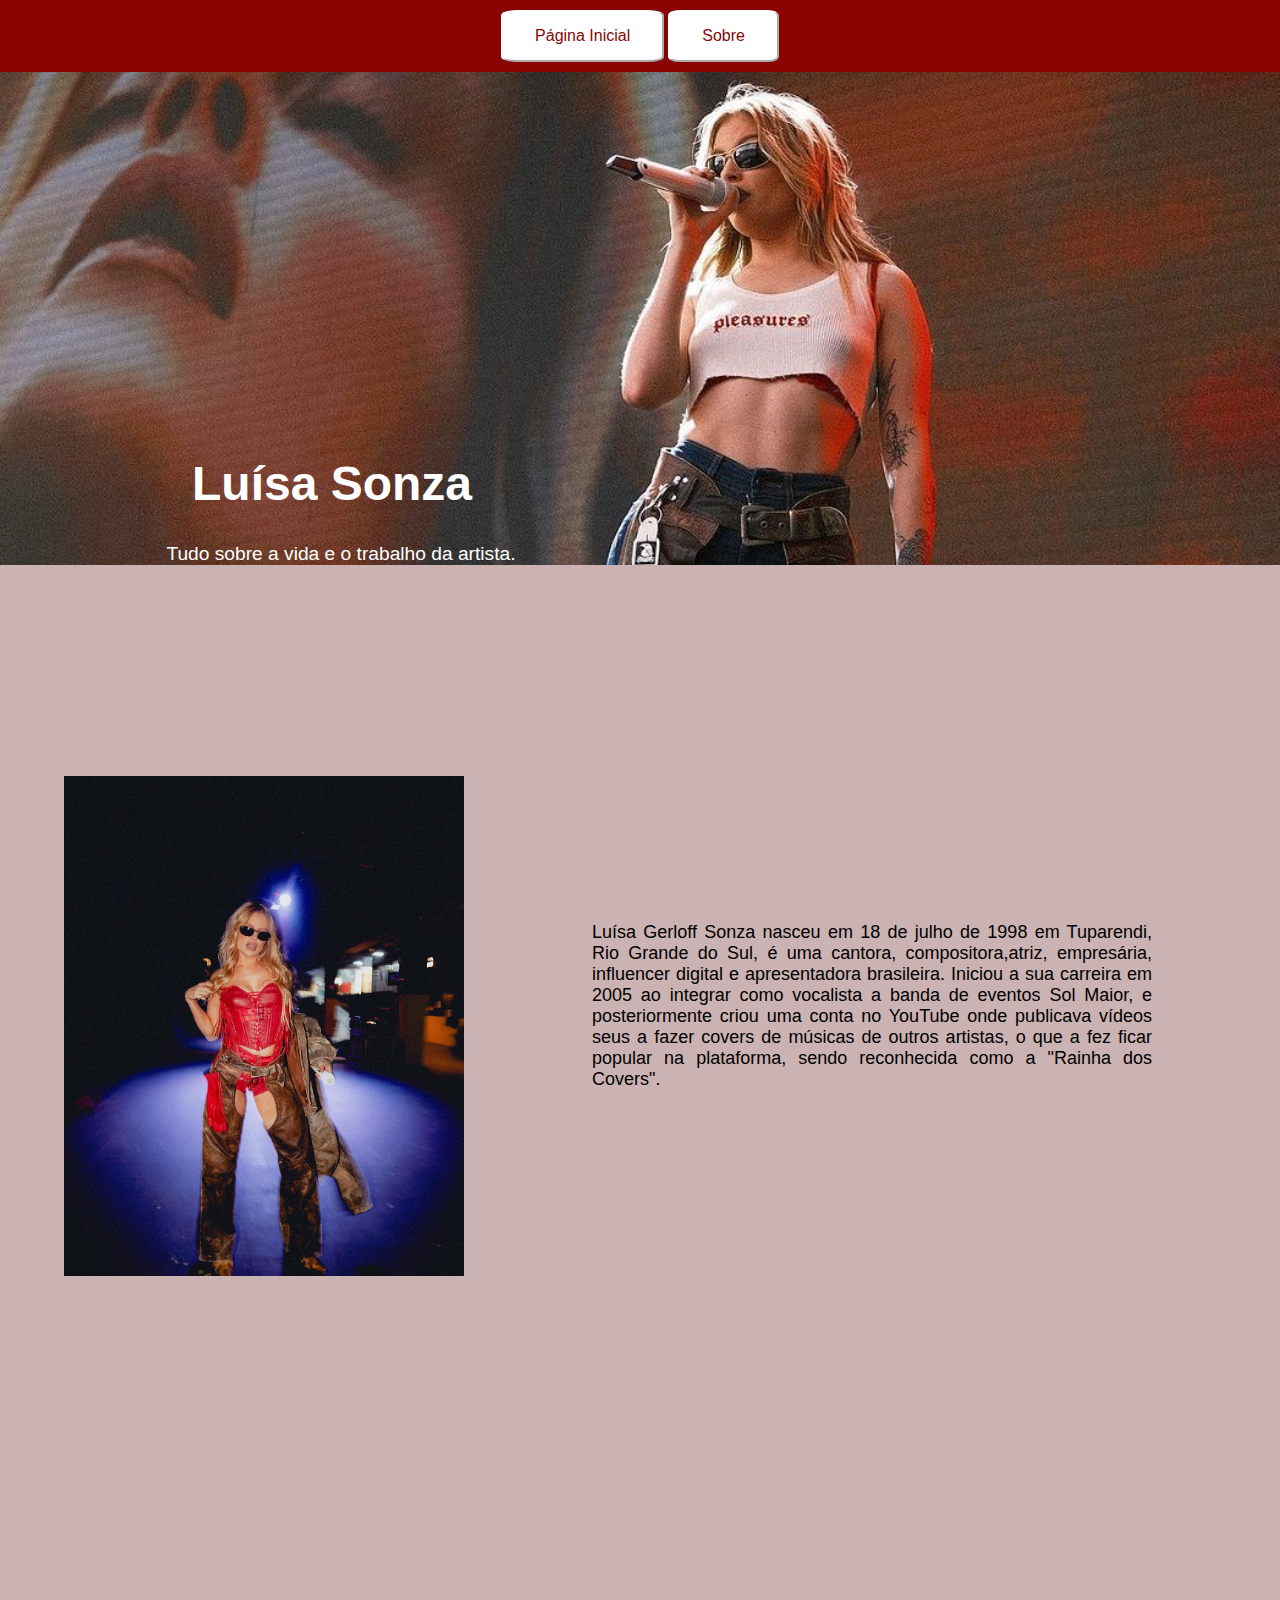
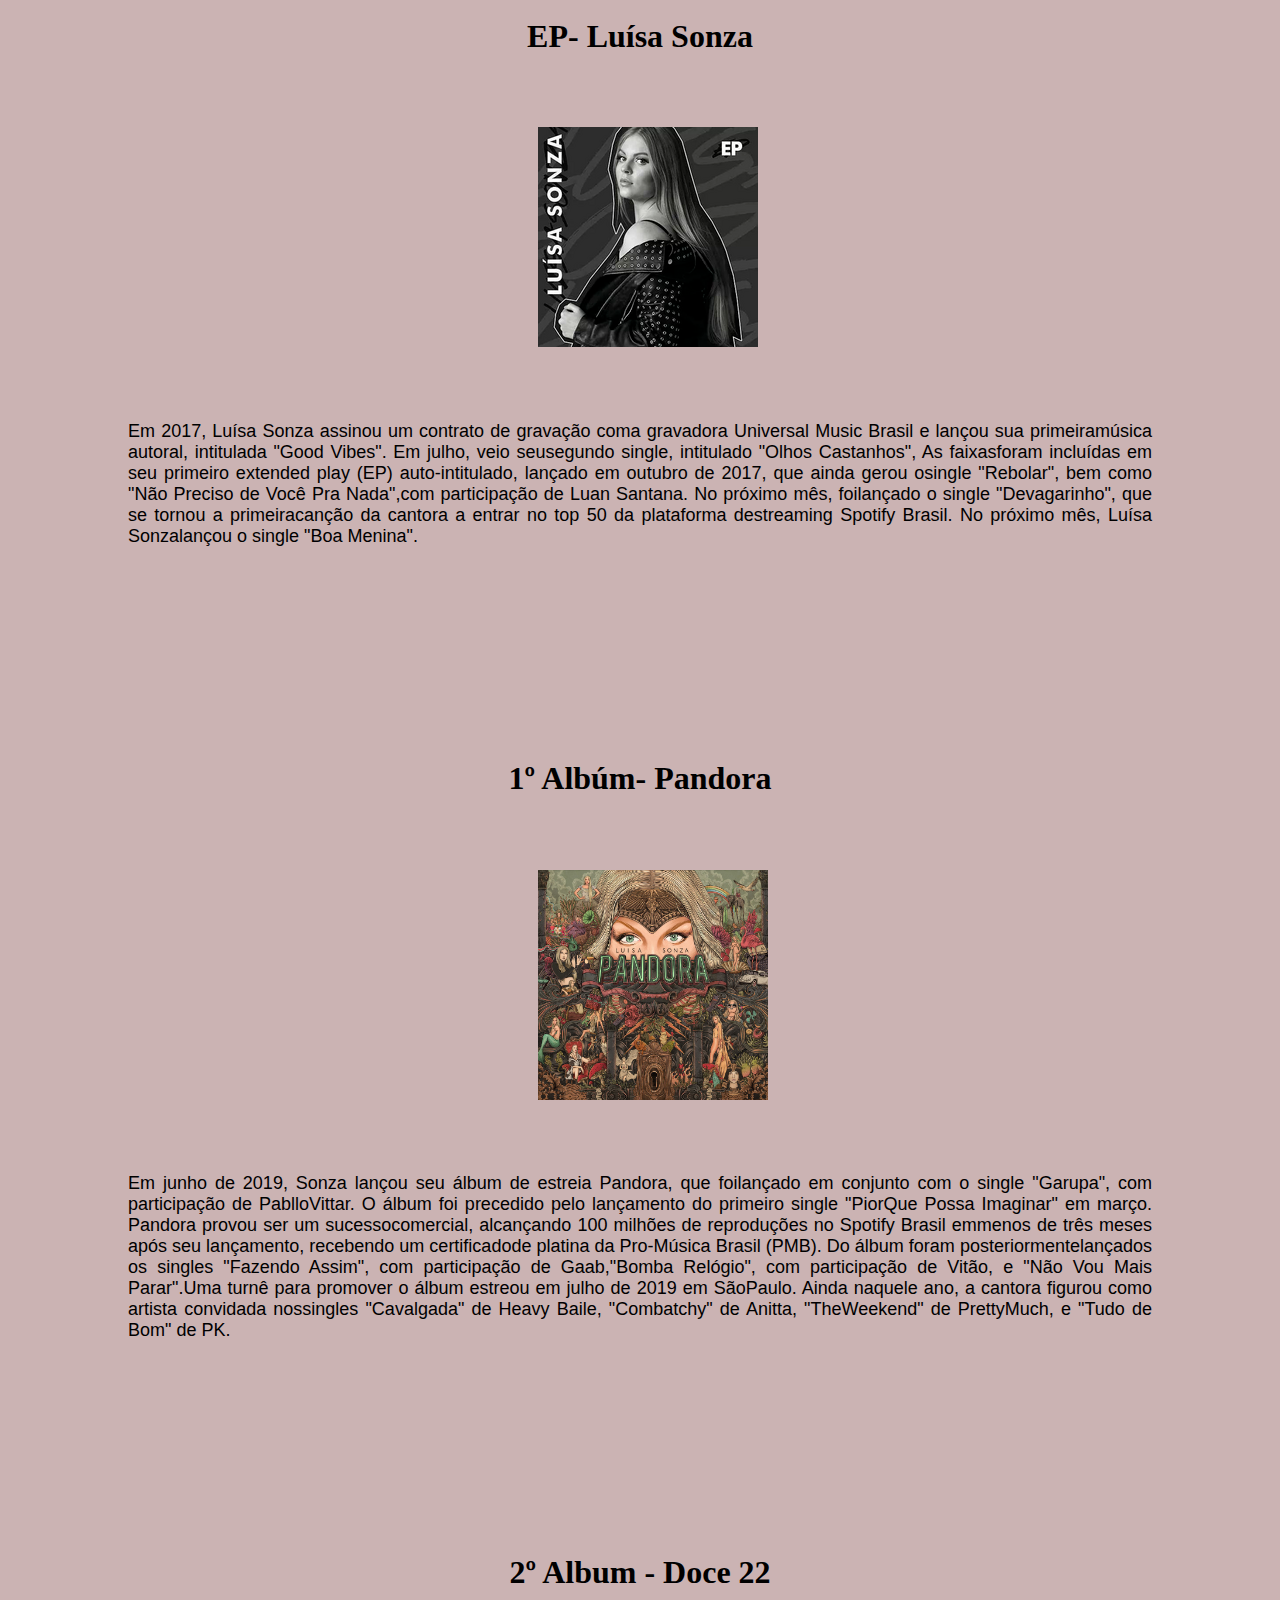
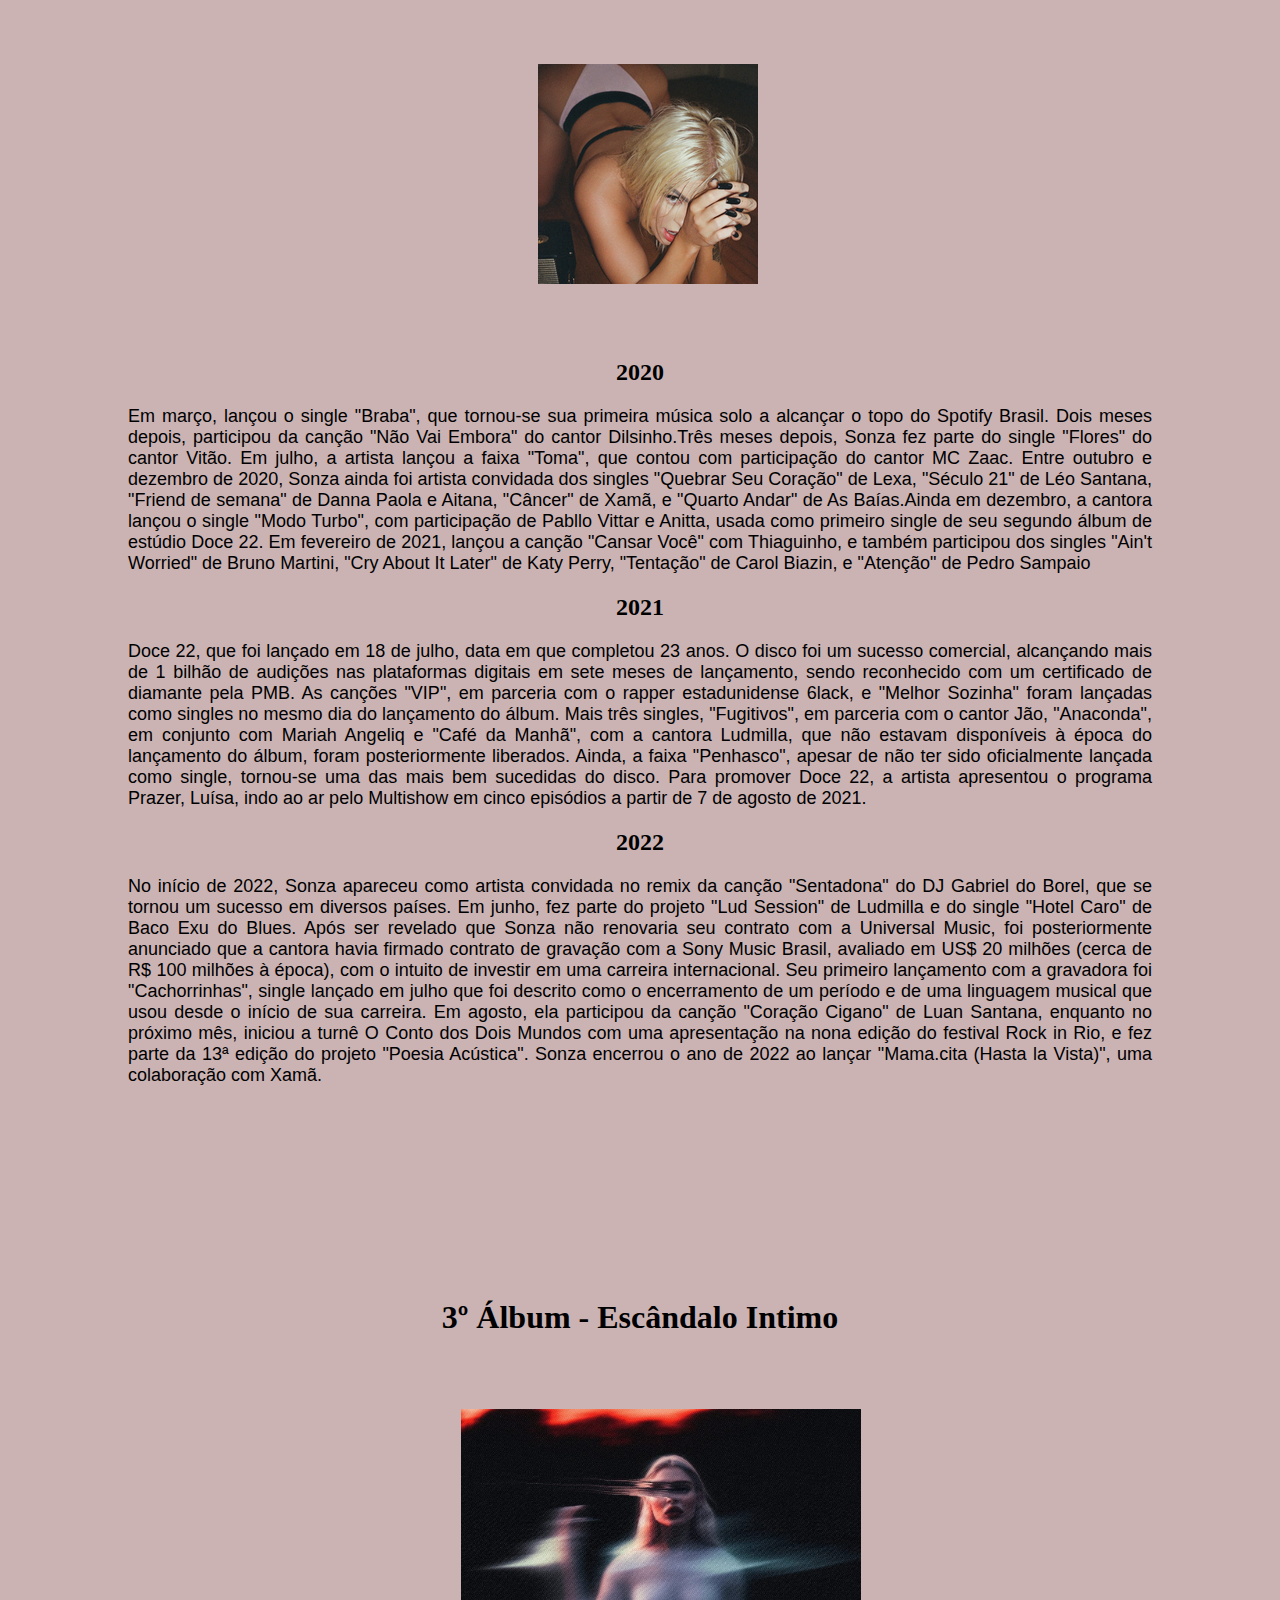
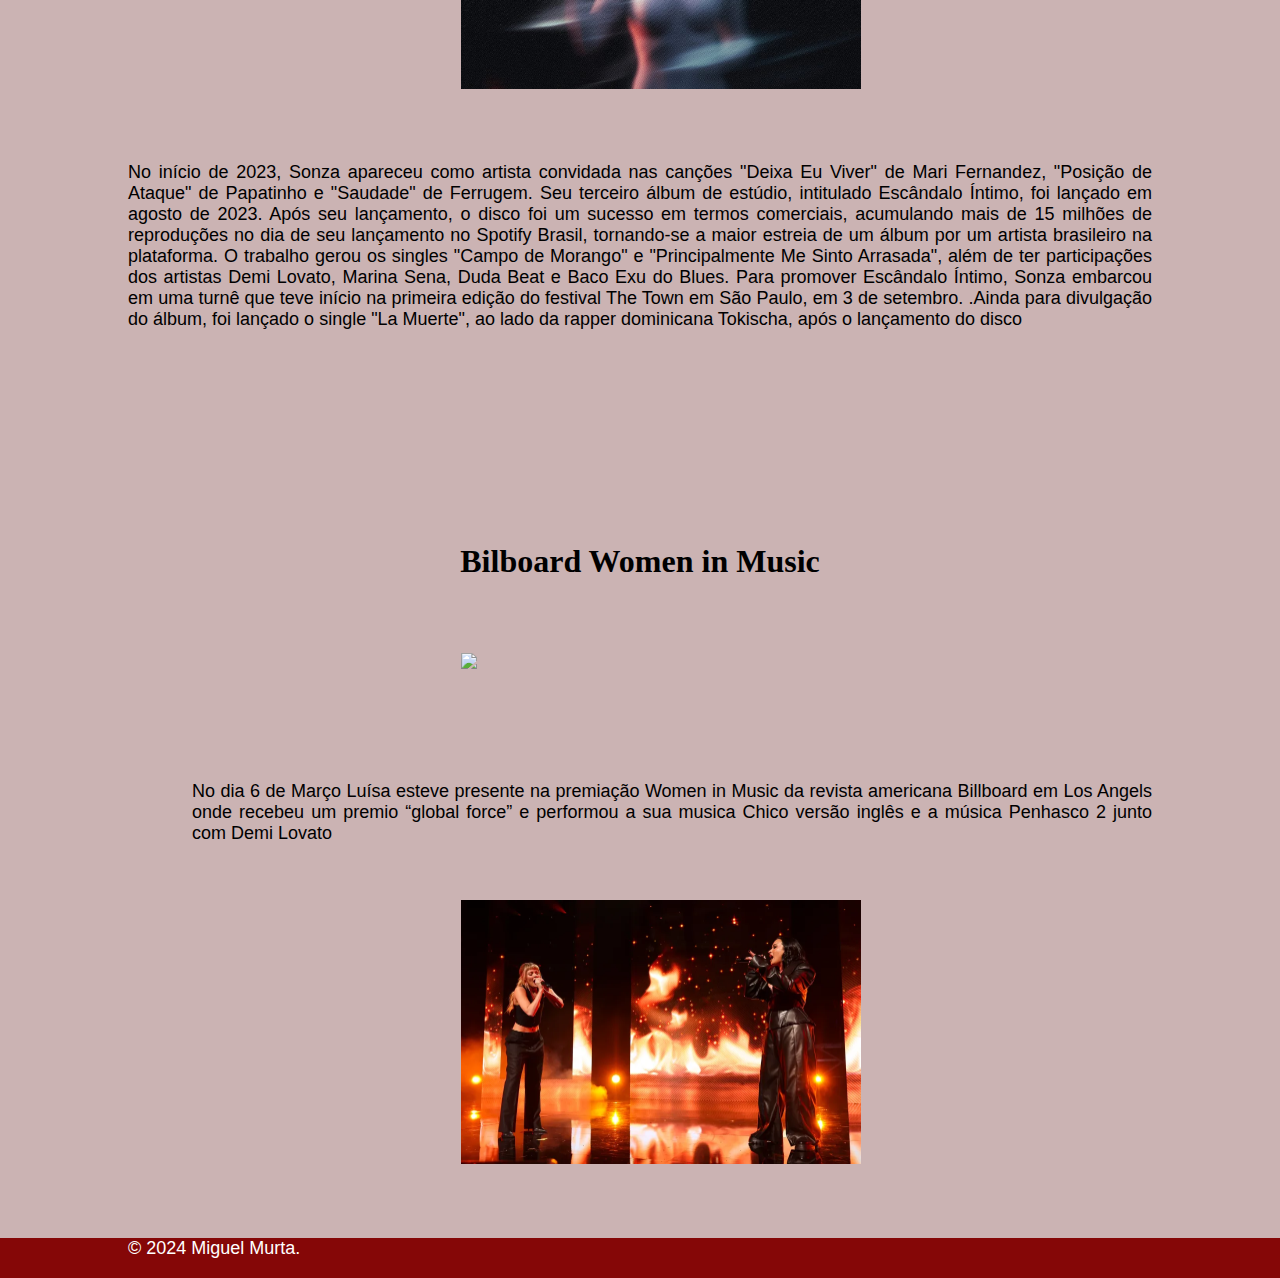
==== commit 2a64ca79: "Add files via upload" ====
--- a/index.html
+++ b/index.html
@@ -1,5 +1,7 @@
-<head>
-    <meta charset="UTF-8">
+<!DOCTYPE html>
+<html lang="pt-PT">
+ <head>
+    <meta charset="utf-8">
     <meta name="viewport" content="width=device-width, initial-scale=1.0">
     <link rel="stylesheet" href="index.css">
     <title>Luísa Sonza</title>
@@ -12,24 +14,26 @@
 </header>
 <body>
 <div class="intro">
-    <h1>Luísa Sonza</h1>
+     <h1>Luísa Sonza</h1>
     <p>Tudo sobre a vida e o trabalho da artista.</p>
 </div>
 <div class="intro2">
+    <img src="410690522_18415341076042103_2620872791992049871_n.jpg" width="400">
     <p>Luísa Gerloff Sonza nasceu em 18 de julho de 1998 em Tuparendi, Rio Grande do Sul, é uma cantora, compositora,atriz, empresária, influencer digital e apresentadora brasileira.
         Iniciou a sua carreira em 2005 ao integrar como vocalista a banda de eventos Sol Maior, e posteriormente criou uma conta no YouTube onde publicava vídeos seus a fazer covers de músicas de outros artistas, o que a fez ficar popular na
         plataforma, sendo reconhecida como a "Rainha dos Covers".</p>
-    <img src="410690522_18415341076042103_2620872791992049871_n.jpg">
-    </div>
-<div class="intro3">
+</div>
+<div class="ep_luisa">
+    <div class="luisa1">
     <h1>EP- Luísa Sonza</h1>
     <img src="Luísa_Sonza_-_Luísa_Sonza_(EP).png">
     <p>Em 2017, Luísa Sonza assinou um contrato de gravação coma gravadora Universal Music Brasil e lançou sua primeiramúsica autoral, intitulada "Good Vibes". Em julho, veio seusegundo single, intitulado "Olhos Castanhos", As faixasforam incluídas em seu primeiro extended play (EP) auto-intitulado, lançado em outubro de 2017, que ainda gerou osingle "Rebolar", bem como "Não Preciso de Você Pra Nada",com participação de Luan Santana. No próximo mês, foilançado o single "Devagarinho", que se tornou a primeiracanção da cantora a entrar no top 50 da plataforma destreaming Spotify Brasil. No próximo mês, Luísa Sonzalançou o single "Boa Menina".</p>
 </div>
-<div class="intro4">
+<div class="luisa2">
     <h1>1º Albúm- Pandora</h1>
-    <img src="Pandora_by_Luísa_Sonza.png">
+    <img src="Pandora_by_Luísa_Sonza.png" width="230">
     <p>Em junho de 2019, Sonza lançou seu álbum de estreia Pandora, que foilançado em conjunto com o single "Garupa", com participação de PablloVittar. O álbum foi precedido pelo lançamento do primeiro single "PiorQue Possa Imaginar" em março. Pandora provou ser um sucessocomercial, alcançando 100 milhões de reproduções no Spotify Brasil emmenos de três meses após seu lançamento, recebendo um certificadode platina da Pro-Música Brasil (PMB). Do álbum foram posteriormentelançados os singles "Fazendo Assim", com participação de Gaab,"Bomba Relógio", com participação de Vitão, e "Não Vou Mais Parar".Uma turnê para promover o álbum estreou em julho de 2019 em SãoPaulo. Ainda naquele ano, a cantora figurou como artista convidada nossingles "Cavalgada" de Heavy Baile, "Combatchy" de Anitta, "TheWeekend" de PrettyMuch, e "Tudo de Bom" de PK.</p>
+</div>
 </div>
 <div class="intro5">
     <h1>2º Album - Doce 22</h1>
@@ -64,8 +68,9 @@
         próximo mês, iniciou a turnê O Conto dos Dois Mundos com uma apresentação na nona edição do festival Rock in Rio, e fez
         parte da 13ª edição do projeto "Poesia Acústica". Sonza encerrou o ano de 2022 ao lançar "Mama.cita (Hasta la Vista)", uma
         colaboração com Xamã.</p>
-    <h1>3º Álbum - Escândalo Intimo</h1>
-    <img src="Album-Artwork-1-1-scaled-e1693845474535-1024x717.jpg">
+ <div class="intro6">   
+        <h1>3º Álbum - Escândalo Intimo</h1>
+    <img src="Album-Artwork-1-1-scaled-e1693845474535-1024x717.jpg" width="400">
     <p>No início de 2023, Sonza apareceu como artista convidada nas canções "Deixa Eu Viver" de
         Mari Fernandez, "Posição de Ataque" de Papatinho e "Saudade" de Ferrugem. Seu terceiro
         álbum de estúdio, intitulado Escândalo Íntimo, foi lançado em agosto de 2023. Após seu
@@ -77,13 +82,14 @@
         embarcou em uma turnê que teve início na primeira edição do festival The Town em São Paulo,
         em 3 de setembro. .Ainda para divulgação do álbum, foi lançado o single "La Muerte", ao lado
         da rapper dominicana Tokischa, após o lançamento do disco</p>
-    <h1>Women in Music</h1>
-    <img src="lorena65e9ca881fe15.webp">
+</div>
+        <div class="intro7">
+            <h1>Bilboard Women in Music</h1>
+        <img src="women in musica.png" width="400">
     <p>No dia 6 de Março Luísa esteve presente na premiação Women in Music da revista americana
         Billboard em Los Angels onde recebeu um premio “global force” e performou a sua musica
         Chico versão inglês e a música Penhasco 2 junto com Demi Lovato</p>
-    <img src="giczvihwcaa9lt7-32213297.webp">
-    <img src="Luisa-Sonza-and-Demi-Lovato-02-wim-women-in-music-show-2024-billboard-1548.webp">
+        <img src="Luisa-Sonza-and-Demi-Lovato-02-wim-women-in-music-show-2024-billboard-1548.webp" width="400">
 </div>
     
 
--- a/index.css
+++ b/index.css
@@ -12,32 +12,36 @@
             background-color:#cbb3b3 ;
         }
 
-    .intro{
-        background-image: url(395630127_18405319714042103_9035538455250871602_n.jpg);
-        background-repeat: no-repeat;
-        background-size: cover;
-        height: 100%;
-        width: 100%;
-        font-family: Arial, sans-serif;
-        background-position: center;
-        color: #fff;
-        object-fit: cover;
-        margin-top: 0%;
-        padding-top: 0%;
-    }
     
-    .intro h1 {
-        font-size: 3em;
-        padding-top: 30%;
-        margin-top: 0%;
+        .intro{
+            background-image: url(395630127_18405319714042103_9035538455250871602_n.jpg);
+            background-repeat: no-repeat;
+            background-size: cover;
+            width: 150px; 
+            height: auto;
+            height: 100%;
+            width: 100%;
+            font-family: Arial, sans-serif;
+            background-position: center;
+            color: #fff;
+            object-fit: cover;
+            .style.position = 'fixed';
+
+        }
         
-    }
-    .intro p {
-        font-size: 1.2em;
-       
-    }
-
-       button{
+     .intro h1 {
+            font-size: 3em;
+            padding-top: 30%;
+            margin-top: 0%;
+            padding-left: 15%;
+            
+        }
+     .intro p {
+            font-size: 1.2em;
+            padding-left: 13%;
+           
+        }
+     button{
         border-radius: 10%;
         transition-duration: 0.4s;
         background-color: rgb(255, 255, 255);
@@ -49,13 +53,145 @@
         font-family: Verdana, Geneva, Tahoma, sans-serif;
     }
 
-        footer {
-            background-color: #850707;
-            color: #fff;
-            text-align: center;
-            bottom: 0;
-            width: 100%;
-            height: 10%;
+
+
+    .intro2{
+        display: flex;
+    align-items: flex-start;
+    }
+    .intro2 img{
+     padding-top: 15%;
+     padding-left: 5%;
+     display: block;
+     padding-bottom: 25%;
+
+    }
+
+    .intro2 p{
+        padding-left: 10%;
+        padding-right: 10%;
+        padding-top: 25%;
+        padding-bottom: 10%;
+        font-size: large;
+        text-align: justify;
+        font-family: Verdana, Geneva, Tahoma, sans-serif;
+        display: block;
         }
+
+    .ep_luisa h1{
+        text-align: center;
+        padding-bottom: 4%;
+         }
+
+    .ep_luisa img{
+        padding-left: 42%;
+        padding-bottom: 4%;
+    }
+
+    .ep_luisa p{
+        text-align: center;
+        padding-left: 10%;
+        padding-right: 10%;
+        font-size: large;
+        text-align: justify;
+        font-family: Verdana, Geneva, Tahoma, sans-serif;
        
-    +    }
+
+.luisa2 h1{
+    text-align: center;
+    padding-top: 15%;
+    padding-bottom: 4%;
+}
+
+.luisa2 img{
+    padding-left: 42%;
+    padding-bottom: 4%;
+}
+
+.luisa2 p{
+    text-align: center;
+    padding-left: 10%;
+    padding-right: 10%;
+    font-size: large;
+    text-align: justify;
+    font-family: Verdana, Geneva, Tahoma, sans-serif;
+}
+
+.intro5 h1{
+text-align: center;
+padding-top: 15%;
+padding-bottom: 4%;
+}
+
+.intro5 img{
+    padding-left: 42%;
+    padding-bottom: 4%;
+}
+
+.intro5 h2{
+    text-align: center;
+}
+
+.intro5 p{
+    text-align: center;
+    padding-left: 10%;
+    padding-right: 10%;
+    font-size: large;
+    text-align: justify;
+    font-family: Verdana, Geneva, Tahoma, sans-serif;
+}
+
+.intro6 h1{
+    text-align: center;
+padding-top: 15%;
+padding-bottom: 4%;
+}
+
+.intro6 img{
+    padding-left: 36%;
+    padding-bottom: 4%;
+}
+
+.intro6 p{
+    text-align: center;
+    padding-left: 10%;
+    padding-right: 10%;
+    font-size: large;
+    text-align: justify;
+    font-family: Verdana, Geneva, Tahoma, sans-serif;
+}
+
+
+.intro7 h1{
+    text-align: center;
+    padding-top: 15%;
+    padding-bottom: 4%;
+}
+.intro7 img{
+    padding-left: 36%;
+   
+}
+      
+
+.intro7 p{
+    text-align: center;
+    padding-left: 15%;
+    padding-right: 10%;
+    padding-top: 3%;
+    padding-bottom: 3%;
+    font-size: large;
+    text-align: justify;
+    font-family: Verdana, Geneva, Tahoma, sans-serif;
+}
+
+footer {
+    background-color: #850707;
+    color: #fff;
+    text-align: center;
+    bottom: 0;
+    width: 100%;
+    height: 10%;
+    margin: 0%;
+    padding-bottom: 1px;
+}
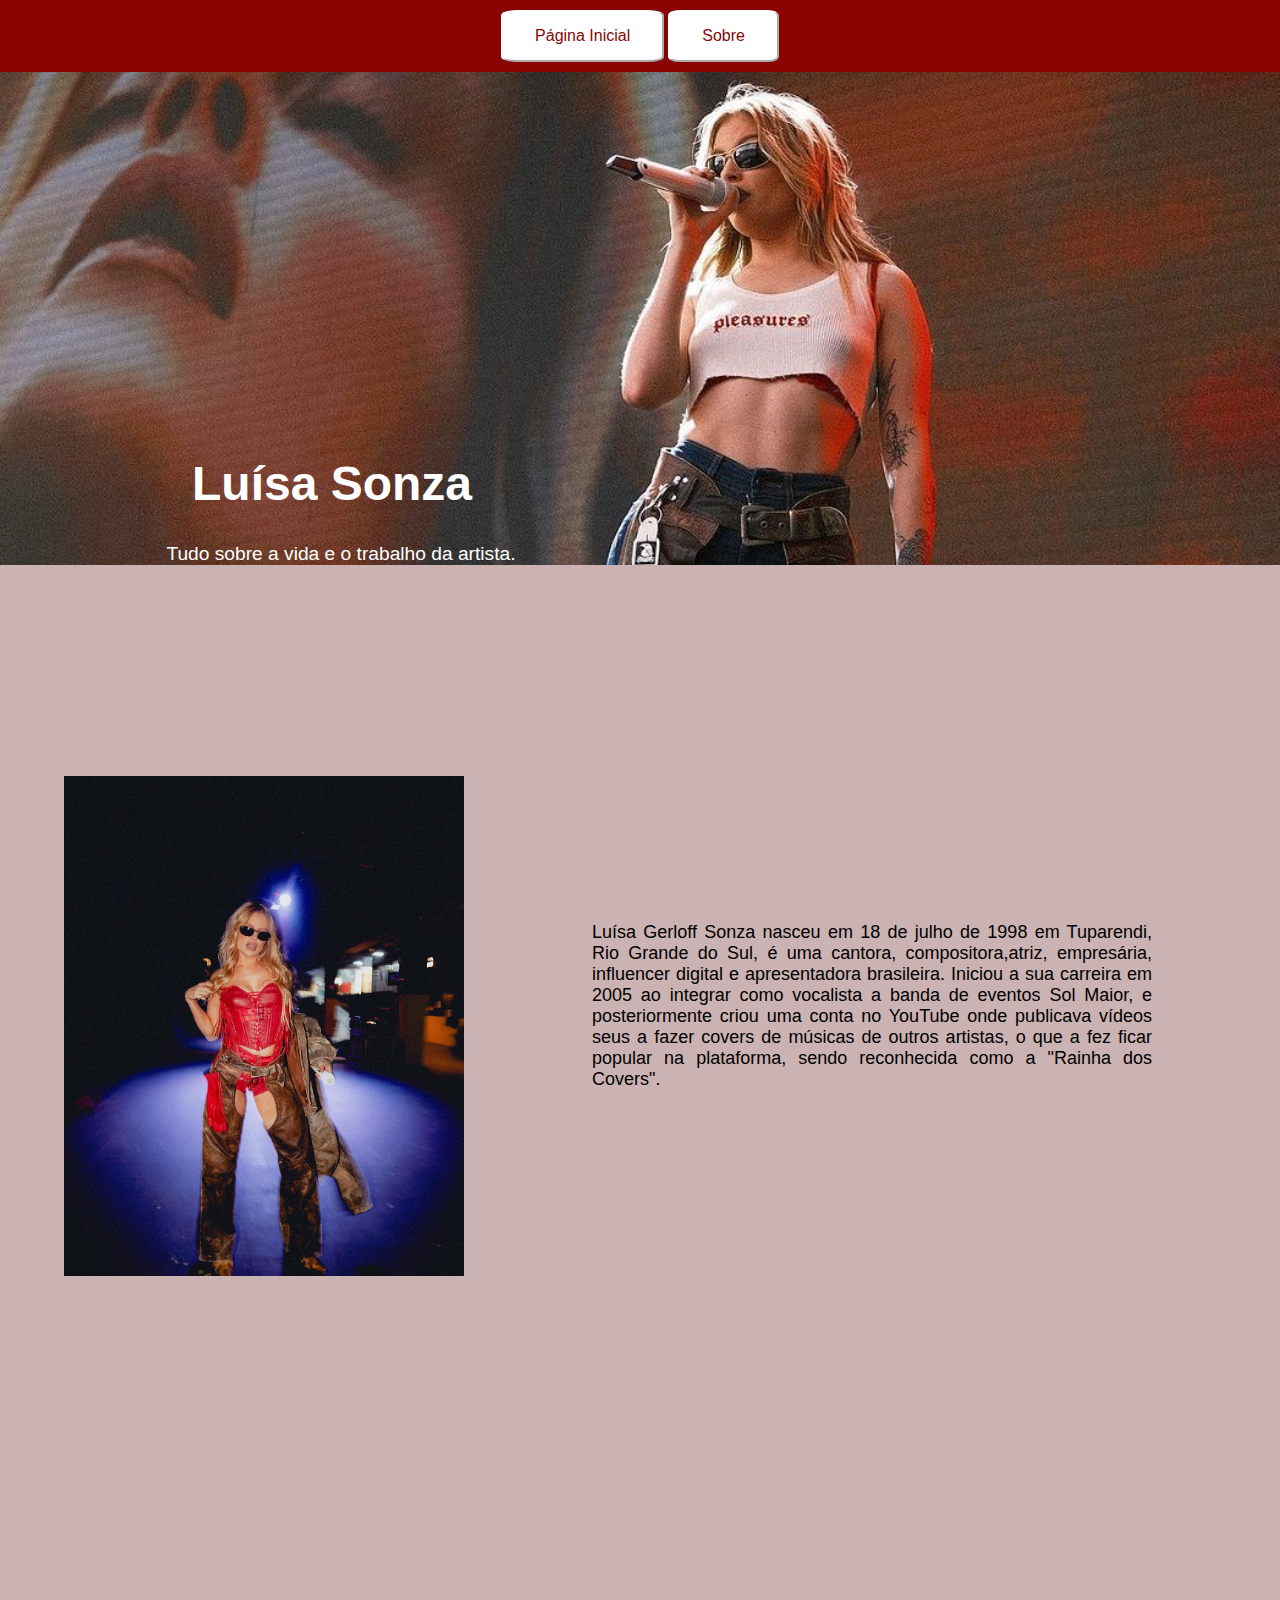
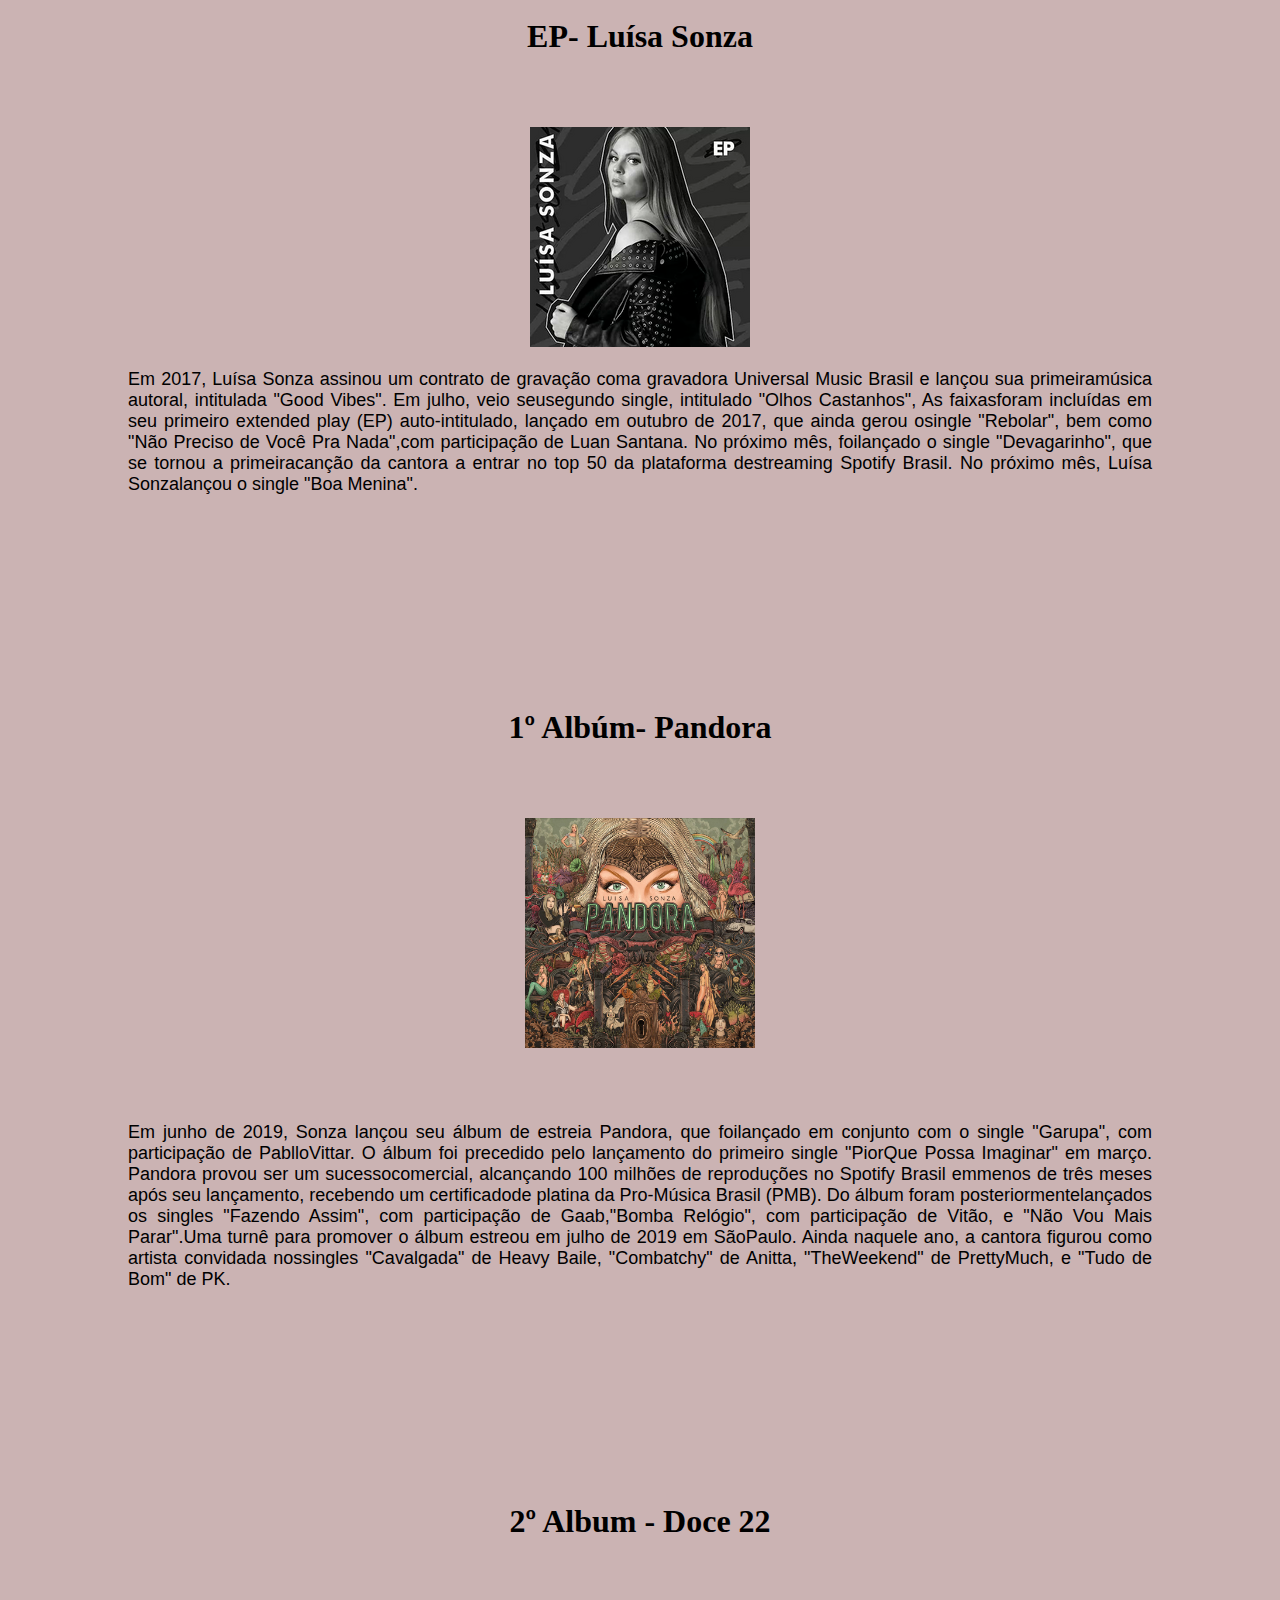
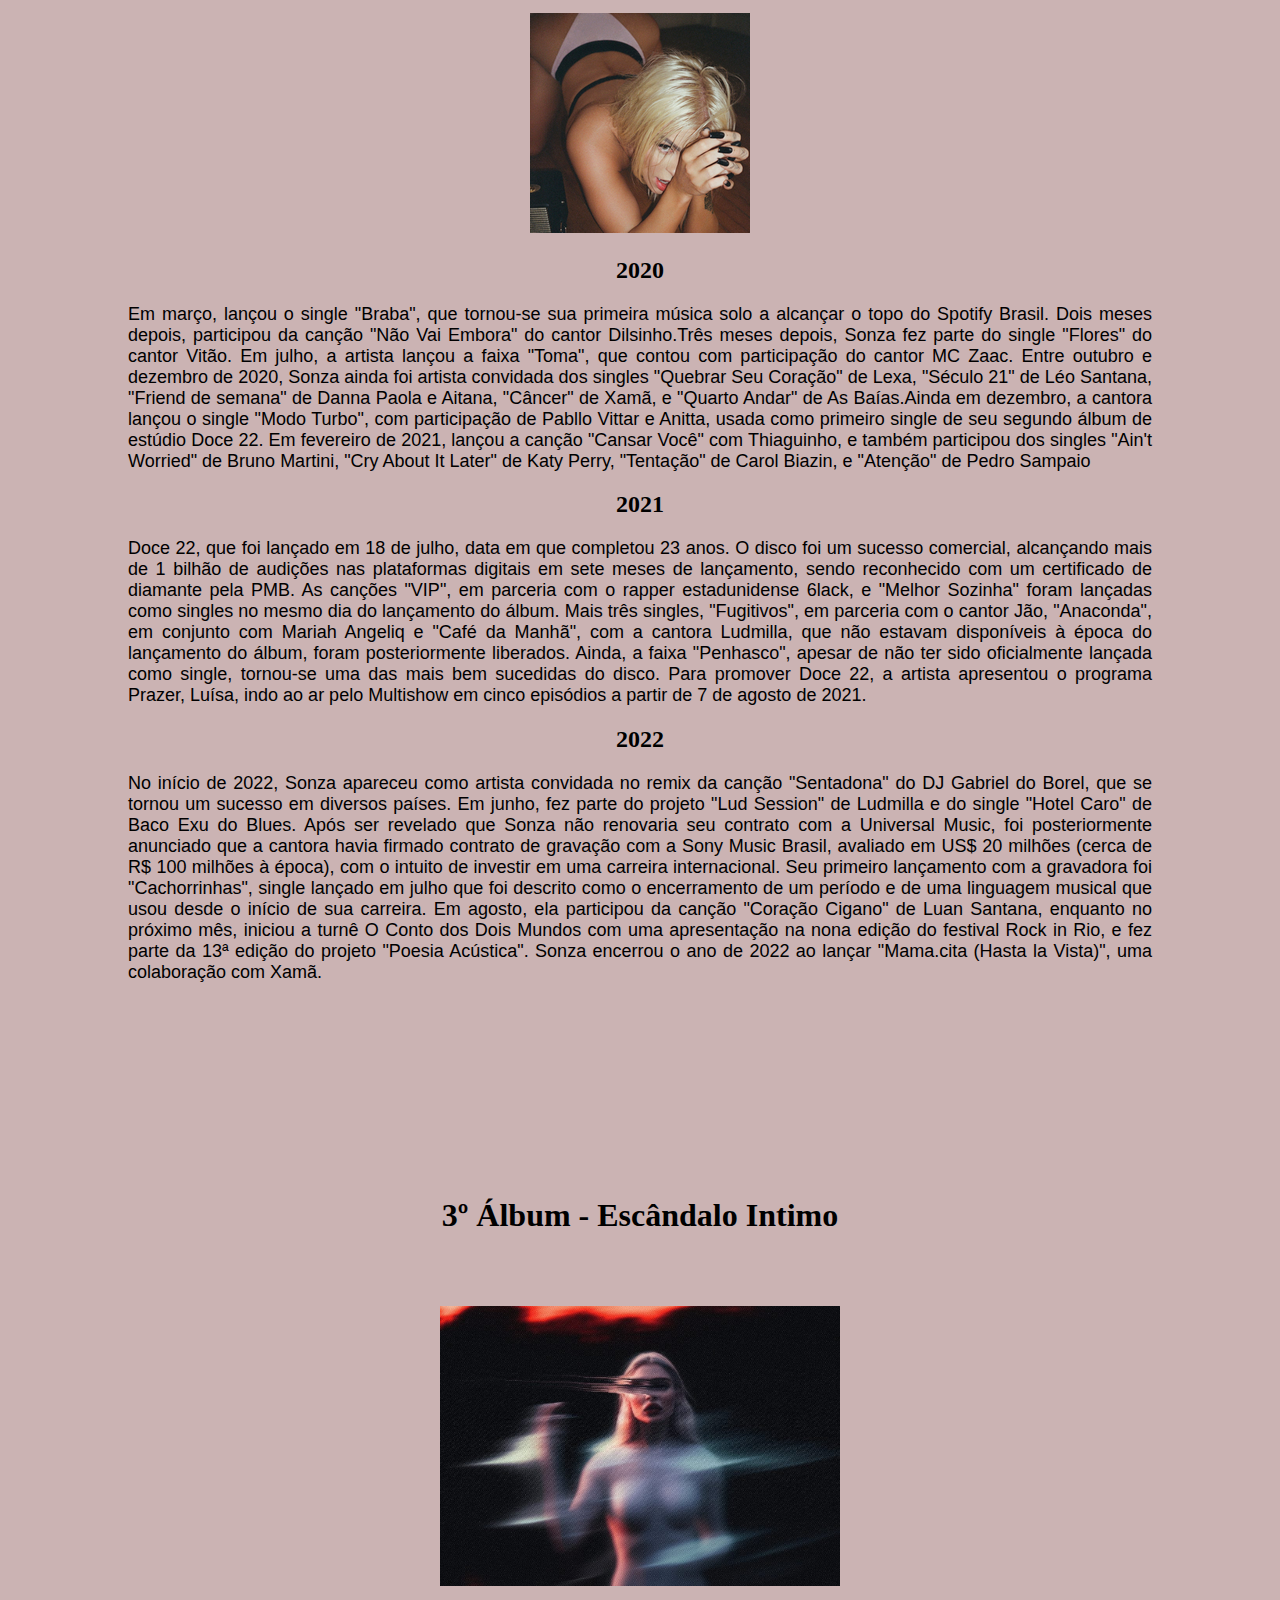
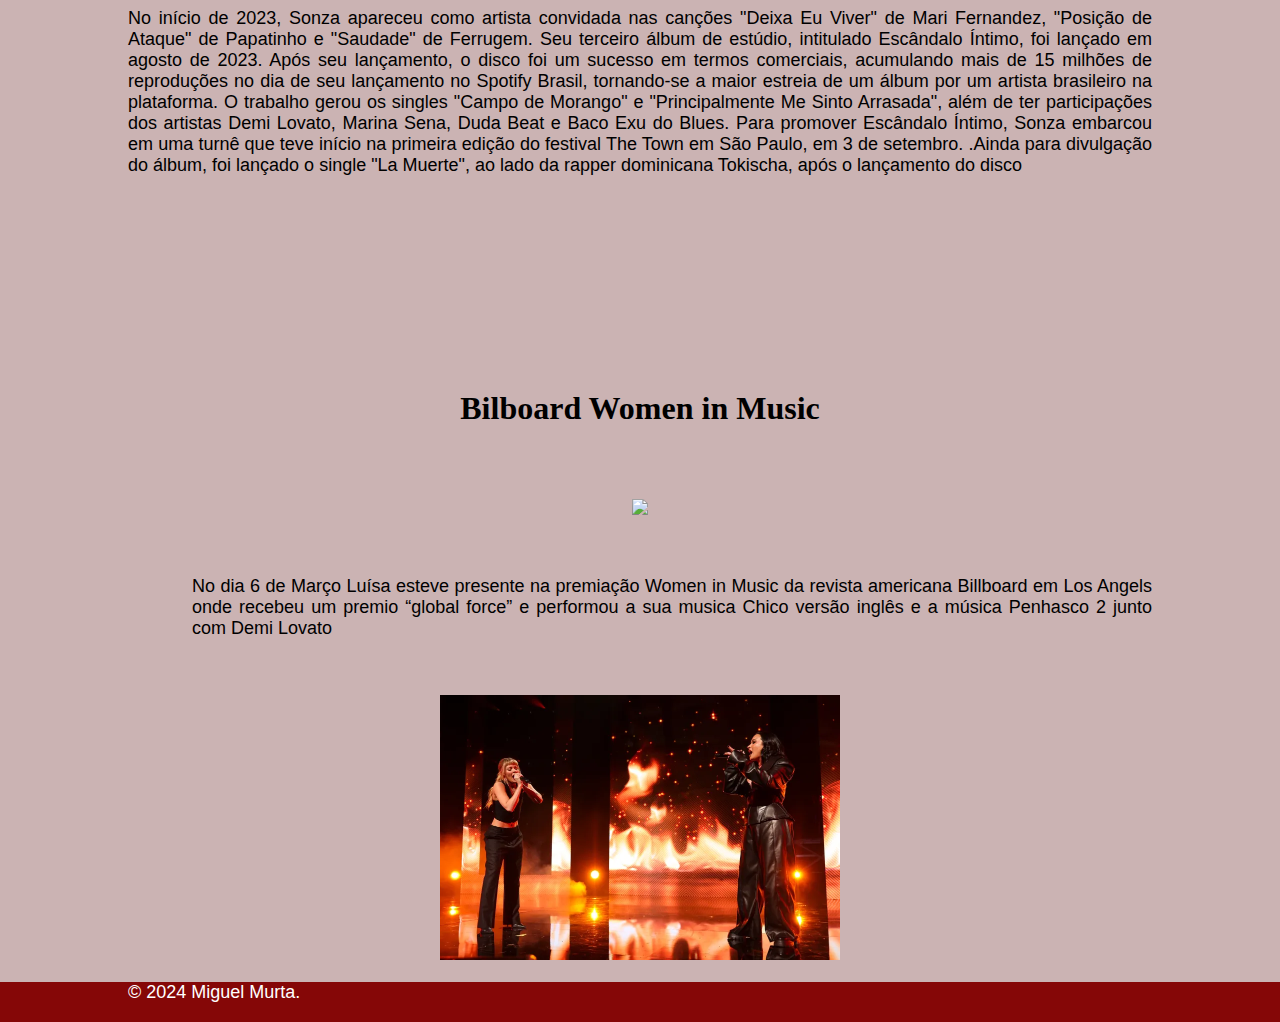
==== commit 22152cae: "Add files via upload" ====
--- a/index.html
+++ b/index.html
@@ -24,8 +24,7 @@
         plataforma, sendo reconhecida como a "Rainha dos Covers".</p>
 </div>
 <div class="ep_luisa">
-    <div class="luisa1">
-    <h1>EP- Luísa Sonza</h1>
+   <h1>EP- Luísa Sonza</h1>
     <img src="Luísa_Sonza_-_Luísa_Sonza_(EP).png">
     <p>Em 2017, Luísa Sonza assinou um contrato de gravação coma gravadora Universal Music Brasil e lançou sua primeiramúsica autoral, intitulada "Good Vibes". Em julho, veio seusegundo single, intitulado "Olhos Castanhos", As faixasforam incluídas em seu primeiro extended play (EP) auto-intitulado, lançado em outubro de 2017, que ainda gerou osingle "Rebolar", bem como "Não Preciso de Você Pra Nada",com participação de Luan Santana. No próximo mês, foilançado o single "Devagarinho", que se tornou a primeiracanção da cantora a entrar no top 50 da plataforma destreaming Spotify Brasil. No próximo mês, Luísa Sonzalançou o single "Boa Menina".</p>
 </div>
--- a/index.css
+++ b/index.css
@@ -78,26 +78,33 @@
         display: block;
         }
 
-    .ep_luisa h1{
-        text-align: center;
-        padding-bottom: 4%;
-         }
-
-    .ep_luisa img{
-        padding-left: 42%;
-        padding-bottom: 4%;
-    }
-
-    .ep_luisa p{
-        text-align: center;
-        padding-left: 10%;
-        padding-right: 10%;
-        font-size: large;
-        text-align: justify;
-        font-family: Verdana, Geneva, Tahoma, sans-serif;
+        
+.ep_luisa{
+     text-align: center;
+}
+.ep_luisa h1{
+    text-align: center;
+    padding-bottom: 4%;
+ }
+
+.ep_luisa img{
+     text-align: center;
+        
+}
+
+.ep_luisa p{
+     text-align: center;
+     padding-left: 10%;
+     padding-right: 10%;
+    font-size: large;
+    text-align: justify;
+     font-family: Verdana, Geneva, Tahoma, sans-serif;
        
-    }
-
+ }
+
+.luisa2{
+    text-align: center;
+}
 .luisa2 h1{
     text-align: center;
     padding-top: 15%;
@@ -105,8 +112,7 @@
 }
 
 .luisa2 img{
-    padding-left: 42%;
-    padding-bottom: 4%;
+  padding-bottom: 4%;
 }
 
 .luisa2 p{
@@ -118,6 +124,9 @@
     font-family: Verdana, Geneva, Tahoma, sans-serif;
 }
 
+.intro5{
+    text-align: center;
+}
 .intro5 h1{
 text-align: center;
 padding-top: 15%;
@@ -125,8 +134,7 @@
 }
 
 .intro5 img{
-    padding-left: 42%;
-    padding-bottom: 4%;
+    text-align: center;
 }
 
 .intro5 h2{
@@ -142,6 +150,9 @@
     font-family: Verdana, Geneva, Tahoma, sans-serif;
 }
 
+.intro6{
+    text-align: center;
+}
 .intro6 h1{
     text-align: center;
 padding-top: 15%;
@@ -149,8 +160,7 @@
 }
 
 .intro6 img{
-    padding-left: 36%;
-    padding-bottom: 4%;
+    text-align: center;
 }
 
 .intro6 p{
@@ -162,14 +172,16 @@
     font-family: Verdana, Geneva, Tahoma, sans-serif;
 }
 
-
+.intro7{
+    text-align: center;
+}
 .intro7 h1{
     text-align: center;
     padding-top: 15%;
     padding-bottom: 4%;
 }
 .intro7 img{
-    padding-left: 36%;
+    text-align: center;
    
 }
       
